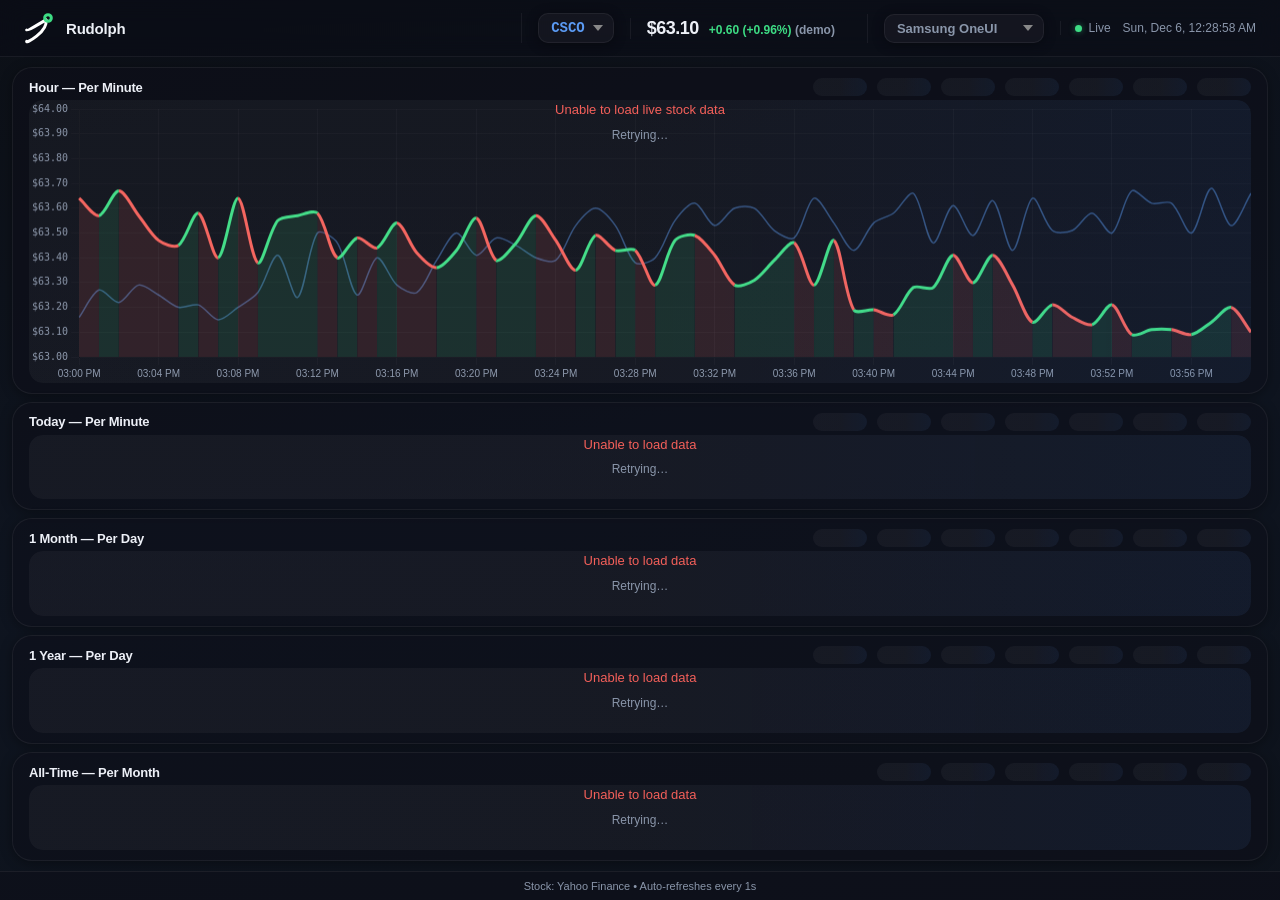
==== index.html @ 092a0cad "feat: background wallpapers" ====
<!DOCTYPE html>
<html lang="en">
<head>
  <meta charset="UTF-8" />
  <meta name="viewport" content="width=device-width, initial-scale=1.0" />
  <title>Rudolph Dashboard</title>
  <link rel="stylesheet" href="css/styles.css" />
</head>
<body>
<script>
(function(){var t=localStorage.getItem('rudolph-theme')||'oneui';if(t!=='oneui')document.body.className='theme-'+t;if({oneui:1,glass:1,webex:1,fluent:1}[t])document.body.classList.add('has-wallpaper');})();
</script>

<!-- ── Header with inline KPIs ────────────────────── -->
<header>
  <div class="brand">
    <svg class="brand-icon" viewBox="0 0 48 48" fill="none">
      <path d="M4 44 C2 48 36 30 33 12" stroke="white" stroke-width="4.5" fill="none" stroke-linecap="round"/>
      <path d="M4 27 C6 29 28 14 33 12" stroke="white" stroke-width="4.5" fill="none" stroke-linecap="round"/>
      <circle class="nose-ring" cx="36" cy="9" r="5" stroke="#e74c3c" stroke-width="4.5" fill="none"/>
    </svg>
    <h1>Rudolph</h1>
  </div>

  <div class="hdr-ticker">
    <div class="ticker-combo" id="ticker-combo">
      <button class="ticker-btn" id="ticker-btn" type="button">CSCO</button>
      <div class="ticker-panel" id="ticker-panel">
        <input type="text" class="ticker-search" id="ticker-search" placeholder="Search stocks&hellip;" autocomplete="off">
        <div class="ticker-list" id="ticker-list"></div>
      </div>
    </div>
  </div>

  <div class="hdr-price">
    <span class="stock-price" id="stock-price"><span class="skel skel-price"></span></span>
    <span class="stock-change" id="stock-change"><span class="skel skel-change"></span></span>
  </div>

  <div class="hdr-theme">
    <select id="theme-select" class="theme-dropdown">
      <option value="oneui">Samsung OneUI</option>
      <option value="glass">Apple Liquid Glass</option>
      <option value="webex">Cisco Webex</option>
      <option value="fluent">Windows Fluent</option>
      <option value="material">Google Material</option>
      <option value="carbon">IBM Carbon</option>
    </select>
  </div>
  <div class="hdr-meta">
    <span><span class="live-dot"></span>&nbsp; Live</span>
    <span id="clock"></span>
  </div>
</header>

<!-- ── Dashboard: 3 columns, viewport-locked ──────── -->
<main>

  <!-- Hourly (1-minute intraday) -->
  <div class="card" id="hourly-card">
    <div class="card-header">
      <h2>Hour &mdash; Per Minute</h2>
      <div class="card-stats" id="hourly-stats"><span class="skel skel-pill"></span><span class="skel skel-pill"></span><span class="skel skel-pill"></span><span class="skel skel-pill"></span><span class="skel skel-pill"></span><span class="skel skel-pill"></span><span class="skel skel-pill"></span></div>
    </div>
    <div class="chart-wrap">
      <div class="skel skel-chart" id="hourly-loader"></div>
      <canvas id="hourlyChart"></canvas>
    </div>
  </div>

  <!-- Daily (hourly intervals) -->
  <div class="card" id="stock-card">
    <div class="card-header">
      <h2>Today &mdash; Per Minute</h2>
      <div class="card-stats" id="today-stats"><span class="skel skel-pill"></span><span class="skel skel-pill"></span><span class="skel skel-pill"></span><span class="skel skel-pill"></span><span class="skel skel-pill"></span><span class="skel skel-pill"></span><span class="skel skel-pill"></span></div>
    </div>
    <div class="chart-wrap">
      <div class="skel skel-chart" id="stock-loader"></div>
      <canvas id="stockChart"></canvas>
    </div>
  </div>

  <!-- COL 2: CSCO 1 Month -->
  <div class="card">
    <div class="card-header">
      <h2>1 Month &mdash; Per Day</h2>
      <div class="card-stats" id="month-stats"><span class="skel skel-pill"></span><span class="skel skel-pill"></span><span class="skel skel-pill"></span><span class="skel skel-pill"></span><span class="skel skel-pill"></span><span class="skel skel-pill"></span><span class="skel skel-pill"></span></div>
    </div>
    <div class="chart-wrap">
      <div class="skel skel-chart" id="month-loader"></div>
      <canvas id="monthChart"></canvas>
    </div>
  </div>

  <!-- COL 3: CSCO 1 Year -->
  <div class="card">
    <div class="card-header">
      <h2>1 Year &mdash; Per Day</h2>
      <div class="card-stats" id="year-stats"><span class="skel skel-pill"></span><span class="skel skel-pill"></span><span class="skel skel-pill"></span><span class="skel skel-pill"></span><span class="skel skel-pill"></span><span class="skel skel-pill"></span><span class="skel skel-pill"></span></div>
    </div>
    <div class="chart-wrap">
      <div class="skel skel-chart" id="year-loader"></div>
      <canvas id="yearChart"></canvas>
    </div>
  </div>

  <!-- COL 4: CSCO All-Time -->
  <div class="card">
    <div class="card-header">
      <h2>All-Time &mdash; Per Month</h2>
      <div class="card-stats" id="alltime-stats"><span class="skel skel-pill"></span><span class="skel skel-pill"></span><span class="skel skel-pill"></span><span class="skel skel-pill"></span><span class="skel skel-pill"></span><span class="skel skel-pill"></span></div>
    </div>
    <div class="chart-wrap">
      <div class="skel skel-chart" id="alltime-loader"></div>
      <canvas id="alltimeChart"></canvas>
    </div>
  </div>

</main>

<footer>
  Stock: Yahoo Finance &bull; Auto-refreshes every 1s
</footer>

<script src="js/chart.umd.min.js"></script>
<script src="js/app.js"></script>

</body>
</html>
---- css/styles.css ----
/* ══════════════════════════════════════════════════
   Rudolph — Multi-theme dashboard
   Samsung OneUI · Apple Liquid Glass · Cisco Webex
   Windows Fluent · Google Material · IBM Carbon
   ══════════════════════════════════════════════════ */

/* ── Reset ────────────────────────────────────── */
*, *::before, *::after { box-sizing: border-box; margin: 0; padding: 0; }

/* ═══════════════════════════════════════════════
   DESIGN TOKEN REFERENCE
   ─────────────────────────────────────────────
   Palette        --bg  --bg-grad  --surface  --surface-hi  --border
                  --text  --muted  --accent  --accent-glow
                  --green  --green-glow  --red
   Corners        --radius-xs  --radius-sm  --radius-md  --radius-lg
                  --radius-pill  --radius-btn
   Depth          --shadow  --card-blur  --hdr-blur  --pill-blur
   Surfaces       --card-bg  --card-border  --hdr-bg  --ftr-bg
                  --pill-bg  --skel-mid  --grid-line
   Spacing        --pad-card  --pad-hdr  --gap-grid  --gap-hdr
   Typography     --font  --font-mono  --title-weight  --title-tracking
   Components     --btn-active-text  --btn-active-shadow
   ═══════════════════════════════════════════════ */

/* ── Samsung OneUI (default) ─────────────────── */
body, body.theme-oneui {
  --bg:            #0d1017;
  --bg-grad:       linear-gradient(168deg, #0d1017 0%, #111827 50%, #0f1520 100%);
  --surface:       #171c28;
  --surface-hi:    #1e2538;
  --border:        rgba(255,255,255,.06);
  --text:          #edf0f7;
  --muted:         #8a96aa;
  --accent:        #5b9bf4;
  --accent-glow:   rgba(91,155,244,.35);
  --green:         #3ddc84;
  --green-glow:    rgba(61,220,132,.5);
  --red:           #f4605a;
  --radius-xs:     10px;
  --radius-sm:     14px;
  --radius-md:     20px;
  --radius-lg:     26px;
  --radius-pill:   100px;
  --radius-btn:    8px;
  --shadow:        0 2px 12px rgba(0,0,0,.35);
  --card-bg:       linear-gradient(175deg, var(--surface) 0%, var(--surface-hi) 100%);
  --card-border:   1px solid var(--border);
  --card-blur:     0;
  --hdr-bg:        linear-gradient(180deg, rgba(91,155,244,.06) 0%, transparent 100%);
  --hdr-blur:      blur(12px);
  --ftr-bg:        linear-gradient(0deg, rgba(91,155,244,.03) 0%, transparent 100%);
  --pill-bg:       rgba(255,255,255,.05);
  --pill-blur:     blur(4px);
  --skel-mid:      rgba(91,155,244,.08);
  --grid-line:     rgba(255,255,255,.03);
  --pad-card:      10px 16px;
  --pad-hdr:       12px 24px;
  --gap-grid:      8px;
  --gap-hdr:       16px;
  --font:          'One UI Sans', -apple-system, BlinkMacSystemFont, 'Segoe UI', Roboto, 'Helvetica Neue', Arial, sans-serif;
  --font-mono:     'Roboto Mono', 'SF Mono', monospace;
  --title-weight:  700;
  --title-tracking:-0.2px;
  --btn-active-text:   #0d1017;
  --btn-active-shadow: 0 1px 6px var(--accent-glow);
}

/* ── Apple Liquid Glass ──────────────────────── */
/* Ref: Apple HIG Liquid Glass (WWDC25). Content-first translucent material
   with refraction, specular highlights, concentric hardware-informed rounding.
   System colors: systemBlue #0a84ff, systemGreen #30d158, systemRed #ff453a.
   Fonts: SF Pro (via -apple-system). Min text 11pt. Touch target 44×44pt. */
body.theme-glass {
  --bg:            #000000;
  --bg-grad:       linear-gradient(145deg, #050510 0%, #0a0a1a 40%, #08081a 100%);
  --surface:       rgba(255,255,255,.04);
  --surface-hi:    rgba(255,255,255,.07);
  --border:        rgba(255,255,255,.10);
  --text:          #f5f5f7;
  --muted:         #98989d;
  --accent:        #0a84ff;
  --accent-glow:   rgba(10,132,255,.4);
  --green:         #30d158;
  --green-glow:    rgba(48,209,88,.5);
  --red:           #ff453a;
  --radius-xs:     14px;
  --radius-sm:     18px;
  --radius-md:     22px;
  --radius-lg:     28px;
  --radius-pill:   100px;
  --radius-btn:    10px;
  --shadow:        0 4px 24px rgba(0,0,0,.5), 0 1px 0 rgba(255,255,255,.05) inset;
  --card-bg:       linear-gradient(175deg, rgba(255,255,255,.04) 0%, rgba(255,255,255,.018) 100%);
  --card-border:   1px solid rgba(255,255,255,.12);
  --card-blur:     blur(48px) saturate(1.7);
  --hdr-bg:        linear-gradient(180deg, rgba(255,255,255,.05) 0%, rgba(255,255,255,.01) 100%);
  --hdr-blur:      blur(48px) saturate(1.5);
  --ftr-bg:        linear-gradient(0deg, rgba(255,255,255,.02) 0%, transparent 100%);
  --pill-bg:       rgba(255,255,255,.06);
  --pill-blur:     blur(16px);
  --skel-mid:      rgba(255,255,255,.07);
  --grid-line:     rgba(255,255,255,.04);
  --pad-card:      12px 18px;
  --pad-hdr:       12px 24px;
  --gap-grid:      10px;
  --gap-hdr:       16px;
  --font:          -apple-system, BlinkMacSystemFont, 'SF Pro Display', 'SF Pro Text', 'Helvetica Neue', Arial, sans-serif;
  --font-mono:     'SF Mono', 'Menlo', monospace;
  --title-weight:  600;
  --title-tracking:-0.3px;
  --btn-active-text:   #ffffff;
  --btn-active-shadow: 0 1px 8px var(--accent-glow);
}

/* ── Cisco Webex ─────────────────────────────── */
body.theme-webex {
  --bg:            #121212;
  --bg-grad:       linear-gradient(180deg, #121212 0%, #171717 50%, #141414 100%);
  --surface:       #1c1c1c;
  --surface-hi:    #222222;
  --border:        rgba(255,255,255,.08);
  --text:          #f0f0f0;
  --muted:         #949494;
  --accent:        #07c1e4;
  --accent-glow:   rgba(7,193,228,.35);
  --green:         #1db954;
  --green-glow:    rgba(29,185,84,.5);
  --red:           #fc5c65;
  --radius-xs:     8px;
  --radius-sm:     10px;
  --radius-md:     12px;
  --radius-lg:     16px;
  --radius-pill:   100px;
  --radius-btn:    6px;
  --shadow:        0 1px 4px rgba(0,0,0,.4);
  --card-bg:       var(--surface);
  --card-border:   1px solid rgba(255,255,255,.06);
  --card-blur:     0;
  --hdr-bg:        rgba(7,193,228,.04);
  --hdr-blur:      blur(8px);
  --ftr-bg:        rgba(7,193,228,.02);
  --pill-bg:       rgba(255,255,255,.06);
  --pill-blur:     none;
  --skel-mid:      rgba(7,193,228,.08);
  --grid-line:     rgba(255,255,255,.04);
  --pad-card:      10px 16px;
  --pad-hdr:       12px 20px;
  --gap-grid:      6px;
  --gap-hdr:       14px;
  --font:          'CiscoSans', -apple-system, BlinkMacSystemFont, 'Segoe UI', Roboto, 'Helvetica Neue', Arial, sans-serif;
  --font-mono:     'CiscoSans', monospace;
  --title-weight:  700;
  --title-tracking: 0px;
  --btn-active-text:   #121212;
  --btn-active-shadow: 0 1px 6px var(--accent-glow);
}

/* ── Windows Fluent 2 Design ─────────────────── */
/* Ref: fluent2.microsoft.design. 4px base spacing grid.
   Radii: Small 2, Medium 4, Large 8, XLarge 12, Circular 10000.
   Shadow ramp: 2/4/8/16/28/64 — dark mode uses 2× opacity (28% key, 24% ambient).
   Neutral palette: Bg2 #1F1F1F, Bg1 #292929, Bg6 #333333.
   Stroke1: rgba(255,255,255,.0837). Foreground1: #FFF, Fg3: #ADADAD.
   Acrylic material: translucent blur + subtle noise. */
body.theme-fluent {
  --bg:            #1f1f1f;
  --bg-grad:       #1f1f1f;
  --surface:       #292929;
  --surface-hi:    #333333;
  --border:        rgba(255,255,255,.0837);
  --text:          #ffffff;
  --muted:         #adadad;
  --accent:        #60cdff;
  --accent-glow:   rgba(96,205,255,.35);
  --green:         #6ccb5f;
  --green-glow:    rgba(108,203,95,.5);
  --red:           #ff99a4;
  --radius-xs:     2px;
  --radius-sm:     4px;
  --radius-md:     8px;
  --radius-lg:     12px;
  --radius-pill:   10000px;
  --radius-btn:    4px;
  --shadow:        0 2px 4px rgba(0,0,0,.28), 0 0 2px rgba(0,0,0,.24);
  --card-bg:       rgba(41,41,41,.7);
  --card-border:   1px solid rgba(255,255,255,.0837);
  --card-blur:     blur(20px) saturate(1.25);
  --hdr-bg:        rgba(31,31,31,.85);
  --hdr-blur:      blur(20px);
  --ftr-bg:        rgba(31,31,31,.6);
  --pill-bg:       rgba(255,255,255,.0605);
  --pill-blur:     none;
  --skel-mid:      rgba(96,205,255,.07);
  --grid-line:     rgba(255,255,255,.04);
  --pad-card:      12px 16px;
  --pad-hdr:       10px 16px;
  --gap-grid:      4px;
  --gap-hdr:       12px;
  --font:          'Segoe UI Variable', 'Segoe UI', system-ui, sans-serif;
  --font-mono:     'Cascadia Code', 'Consolas', monospace;
  --title-weight:  600;
  --title-tracking: 0px;
  --btn-active-text:   #000000;
  --btn-active-shadow: 0 0 0 1px rgba(96,205,255,.5);
}

/* ── Google Material Design 3 ────────────────── */
/* Ref: m3.material.io (M3 + Expressive 2025). Dark scheme tonal palette.
   Shape scale: None 0, XS 4, S 8, M 12, L 16, XL 28, Full 50%.
   Tonal elevation: surface #141218, surfContainerLow #1D1B20,
   surfContainer #211F26, surfContainerHigh #2B2930, surfContainerHighest #36343B.
   Roles: onSurface #E6E0E9, onSurfaceVariant #CAC4D0, primary #D0BCFF,
   onPrimary #381E72, error #F2B8B5, outlineVariant #49454F.
   Font: Roboto. Body Medium 14/20 Regular. Title Medium 16/24 w500 ls0.15.
   Min text 12sp. Touch target 48×48dp. */
body.theme-material {
  --bg:            #141218;
  --bg-grad:       #141218;
  --surface:       #211f26;
  --surface-hi:    #2b2930;
  --border:        #49454f;
  --text:          #e6e0e9;
  --muted:         #cac4d0;
  --accent:        #d0bcff;
  --accent-glow:   rgba(208,188,255,.3);
  --green:         #7dd077;
  --green-glow:    rgba(125,208,119,.45);
  --red:           #f2b8b5;
  --radius-xs:     4px;
  --radius-sm:     8px;
  --radius-md:     12px;
  --radius-lg:     16px;
  --radius-pill:   8px;
  --radius-btn:    20px;
  --shadow:        0 1px 2px rgba(0,0,0,.3), 0 1px 3px 1px rgba(0,0,0,.15);
  --card-bg:       #1d1b20;
  --card-border:   none;
  --card-blur:     0;
  --hdr-bg:        #211f26;
  --hdr-blur:      none;
  --ftr-bg:        #1d1b20;
  --pill-bg:       rgba(208,188,255,.08);
  --pill-blur:     none;
  --skel-mid:      rgba(208,188,255,.06);
  --grid-line:     rgba(202,196,208,.06);
  --pad-card:      12px 16px;
  --pad-hdr:       14px 24px;
  --gap-grid:      8px;
  --gap-hdr:       16px;
  --font:          Roboto, 'Google Sans', system-ui, sans-serif;
  --font-mono:     'Roboto Mono', monospace;
  --title-weight:  500;
  --title-tracking: 0.15px;
  --btn-active-text:   #381e72;
  --btn-active-shadow: 0 1px 2px rgba(0,0,0,.3), 0 1px 3px 1px rgba(0,0,0,.15);
}

/* ── IBM Carbon ──────────────────────────────── */
/* Ref: carbondesignsystem.com. Gray 100 (g100) theme — darkest.
   Background #161616, Layer-01 #262626 (Gray 90), Layer-02 #393939 (Gray 80).
   $text-primary #f4f4f4, $text-secondary #c6c6c6, $text-helper #8d8d8d.
   $interactive (Blue 60) #0f62fe. $support-success #42be65, $support-error #fa4d56.
   All corner radii 0 (rectangular). No shadows — layering model only.
   8px mini unit. Condensed gutter 1px. Productive type: 14px base.
   Font: IBM Plex Sans/Mono with exact fallback stacks.
   $heading-compact-01: 14px SemiBold 18px/0.16px. Focus: 2px Blue 60 border. */
body.theme-carbon {
  --bg:            #161616;
  --bg-grad:       #161616;
  --surface:       #262626;
  --surface-hi:    #393939;
  --border:        #393939;
  --text:          #f4f4f4;
  --muted:         #c6c6c6;
  --accent:        #0f62fe;
  --accent-glow:   rgba(15,98,254,.35);
  --green:         #42be65;
  --green-glow:    rgba(66,190,101,.45);
  --red:           #fa4d56;
  --radius-xs:     0px;
  --radius-sm:     0px;
  --radius-md:     0px;
  --radius-lg:     0px;
  --radius-pill:   100px;
  --radius-btn:    0px;
  --shadow:        none;
  --card-bg:       #262626;
  --card-border:   1px solid #393939;
  --card-blur:     0;
  --hdr-bg:        #161616;
  --hdr-blur:      none;
  --ftr-bg:        #161616;
  --pill-bg:       #393939;
  --pill-blur:     none;
  --skel-mid:      #353535;
  --grid-line:     #393939;
  --pad-card:      16px;
  --pad-hdr:       0 16px;
  --gap-grid:      1px;
  --gap-hdr:       0px;
  --font:          'IBM Plex Sans', 'Helvetica Neue', Arial, sans-serif;
  --font-mono:     'IBM Plex Mono', 'Menlo', 'DejaVu Sans Mono', 'Bitstream Vera Sans Mono', Courier, monospace;
  --title-weight:  600;
  --title-tracking: 0.16px;
  --btn-active-text:   #ffffff;
  --btn-active-shadow: none;
}

/* ═══════════════════════════════════════════════
   STRUCTURAL STYLES (driven by tokens)
   ═══════════════════════════════════════════════ */

html, body {
  height: 100%;
  overflow: hidden;
}

body {
  font-family: var(--font);
  background: var(--bg-grad);
  color: var(--text);
  display: flex;
  flex-direction: column;
  height: 100vh;
  font-size: 13px;
  -webkit-font-smoothing: antialiased;
}

/* ── Header ───────────────────────────────────── */
header {
  position: relative;
  z-index: 300;
  display: flex;
  align-items: center;
  gap: var(--gap-hdr);
  padding: var(--pad-hdr);
  background: var(--hdr-bg);
  border-bottom: 1px solid var(--border);
  flex-shrink: 0;
  backdrop-filter: var(--hdr-blur);
  min-height: 48px;
}

.brand {
  display: flex;
  align-items: center;
  gap: 10px;
  margin-right: auto;
}

.brand svg { width: 32px; height: 32px; }

.brand-icon .nose-ring {
  animation: nose-pulse 4s ease-in-out infinite;
  stroke: var(--red);
}

.brand-icon .nose-ring.nose-up {
  stroke: var(--green);
}

@keyframes nose-pulse {
  0%, 100% { stroke-opacity: 1; }
  50%      { stroke-opacity: 0.3; stroke-width: 6; }
}

.brand h1 {
  font-size: 15px;
  font-weight: var(--title-weight);
  letter-spacing: var(--title-tracking);
}

/* ── Dropdowns (ticker + theme) ──────────────── */
.hdr-ticker, .hdr-theme {
  display: flex;
  align-items: center;
  padding-left: 16px;
  border-left: 1px solid var(--border);
}

.theme-dropdown {
  appearance: none;
  background-color: var(--surface);
  color: var(--muted);
  border: 1px solid var(--border);
  border-radius: var(--radius-xs);
  padding: 6px 28px 6px 12px;
  font-size: 13px;
  font-weight: 600;
  font-family: inherit;
  cursor: pointer;
  box-shadow: var(--shadow);
  background-image: url("data:image/svg+xml,%3Csvg xmlns='http://www.w3.org/2000/svg' width='10' height='6'%3E%3Cpath d='M0 0l5 6 5-6z' fill='%23888'/%3E%3C/svg%3E");
  background-repeat: no-repeat;
  background-position: right 10px center;
  transition: border-color .2s;
}

.theme-dropdown:focus {
  outline: none;
  border-color: var(--accent);
}

/* ── Ticker combo (searchable) ───────────────── */
.ticker-combo { position: relative; }

.ticker-btn {
  background-color: var(--surface);
  color: var(--accent);
  border: 1px solid var(--border);
  border-radius: var(--radius-xs);
  padding: 6px 28px 6px 12px;
  font-size: 14px;
  font-weight: 700;
  font-family: var(--font-mono);
  cursor: pointer;
  box-shadow: var(--shadow);
  background-image: url("data:image/svg+xml,%3Csvg xmlns='http://www.w3.org/2000/svg' width='10' height='6'%3E%3Cpath d='M0 0l5 6 5-6z' fill='%23888'/%3E%3C/svg%3E");
  background-repeat: no-repeat;
  background-position: right 10px center;
  transition: border-color .2s;
}

.ticker-btn:focus {
  outline: none;
  border-color: var(--accent);
}

.ticker-panel {
  display: none;
  position: absolute;
  top: calc(100% + 6px);
  left: 0;
  width: 300px;
  background: var(--surface-hi);
  border: 1px solid var(--border);
  border-radius: var(--radius-sm);
  box-shadow: 0 8px 32px rgba(0,0,0,.5);
  z-index: 200;
  overflow: hidden;
}

.ticker-panel.open { display: block; }

.ticker-search {
  width: 100%;
  padding: 10px 12px;
  background: transparent;
  border: none;
  border-bottom: 1px solid var(--border);
  color: var(--text);
  font-size: 13px;
  font-family: inherit;
  outline: none;
}

.ticker-search::placeholder { color: var(--muted); }

.ticker-list {
  max-height: 260px;
  overflow-y: auto;
}

.ticker-divider {
  height: 1px;
  background: var(--border);
  margin: 2px 0;
}

.ticker-section-label {
  font-size: 10px;
  font-weight: 600;
  text-transform: uppercase;
  letter-spacing: 0.5px;
  color: var(--muted);
  padding: 8px 12px 4px;
}

.ticker-item {
  display: flex;
  align-items: center;
  gap: 8px;
  padding: 7px 12px;
  cursor: pointer;
  transition: background .12s;
}

.ticker-item:hover { background: rgba(255,255,255,.04); }

.ticker-item.active {
  background: color-mix(in srgb, var(--accent) 10%, transparent);
}

.ticker-item-sym {
  font-weight: 700;
  font-size: 13px;
  font-family: var(--font-mono);
  color: var(--accent);
  min-width: 52px;
}

.ticker-item-name {
  flex: 1;
  font-size: 11px;
  color: var(--muted);
  overflow: hidden;
  text-overflow: ellipsis;
  white-space: nowrap;
}

.ticker-item-exch {
  font-size: 10px;
  color: var(--muted);
  opacity: .6;
}

.ticker-item-action {
  appearance: none;
  background: none;
  border: none;
  color: var(--muted);
  font-size: 16px;
  cursor: pointer;
  padding: 0 2px;
  border-radius: 4px;
  line-height: 1;
  flex-shrink: 0;
}

.ticker-item-action:hover {
  color: var(--text);
  background: rgba(255,255,255,.06);
}

.ticker-item-action.remove:hover { color: var(--red); }

.ticker-item-check {
  color: var(--green);
  font-size: 12px;
  flex-shrink: 0;
}

.ticker-empty {
  padding: 16px 12px;
  text-align: center;
  color: var(--muted);
  font-size: 12px;
}

/* ── Price in header ─────────────────────────── */
.hdr-price {
  display: flex;
  align-items: baseline;
  gap: 10px;
  padding: 0 16px;
  border-left: 1px solid var(--border);
}

.hdr-price .stock-price {
  font-size: 18px;
  font-weight: 800;
  letter-spacing: -0.5px;
}

.hdr-price .stock-change {
  font-size: 12px;
  font-weight: 600;
}

/* ── Meta / clock ─────────────────────────────── */
.hdr-meta {
  display: flex;
  align-items: center;
  gap: 12px;
  font-size: 12px;
  color: var(--muted);
  border-left: 1px solid var(--border);
  padding-left: 14px;
}

.live-dot {
  width: 7px; height: 7px;
  background: var(--green);
  border-radius: 50%;
  display: inline-block;
  animation: pulse 1.6s ease-in-out infinite;
  box-shadow: 0 0 6px var(--green-glow);
}

@keyframes pulse {
  0%, 100% { opacity: 1; transform: scale(1); }
  50%      { opacity: .35; transform: scale(.75); }
}

/* ── Dashboard Grid ──────────────────────────── */
main {
  flex: 1;
  display: grid;
  grid-template-columns: 1fr;
  grid-template-rows: 3fr 1fr 1fr 1fr 1fr;
  gap: var(--gap-grid);
  padding: 10px 12px;
  min-height: 0;
}

/* ── Cards ────────────────────────────────────── */
.card {
  position: relative;
  background: var(--card-bg);
  border: var(--card-border);
  border-radius: var(--radius-md);
  padding: var(--pad-card);
  display: flex;
  flex-direction: column;
  min-height: 0;
  overflow: hidden;
  box-shadow: var(--shadow);
  backdrop-filter: var(--card-blur);
  transition: box-shadow .25s ease;
}

.card-header {
  display: flex;
  align-items: center;
  gap: 10px;
  margin-bottom: 4px;
  flex-shrink: 0;
}

.card-header h2 {
  font-size: 13px;
  font-weight: var(--title-weight);
  letter-spacing: var(--title-tracking);
  flex-shrink: 0;
  color: var(--text);
}

.badge {
  font-size: 11px;
  padding: 3px 10px;
  border-radius: var(--radius-pill);
  font-weight: 700;
  flex-shrink: 0;
}

.badge-up   { background: color-mix(in srgb, var(--green) 12%, transparent); color: var(--green); }
.badge-down { background: color-mix(in srgb, var(--red) 12%, transparent);   color: var(--red); }

.card-subtitle {
  font-size: 12px;
  color: var(--muted);
  margin-bottom: 8px;
  line-height: 1.4;
  flex-shrink: 0;
}

/* ── Card stats (pills row) ──────────────────── */
.card-stats {
  display: flex;
  gap: 5px;
  flex-wrap: nowrap;
  margin-left: auto;
  flex-shrink: 0;
}

.stat-pill {
  display: inline-flex;
  align-items: center;
  gap: 4px;
  font-size: 11px;
  font-weight: 600;
  padding: 3px 9px;
  border-radius: var(--radius-pill);
  background: var(--pill-bg);
  color: var(--muted);
  white-space: nowrap;
  backdrop-filter: var(--pill-blur);
}

.stat-pill .stat-label {
  font-weight: 500;
  opacity: .75;
}

.stat-pill.stat-up {
  background: color-mix(in srgb, var(--green) 12%, transparent);
  color: var(--green);
}

.stat-pill.stat-down {
  background: color-mix(in srgb, var(--red) 12%, transparent);
  color: var(--red);
}

.stat-pill.stat-prior {
  background: color-mix(in srgb, var(--accent) 12%, transparent);
  color: var(--accent);
}

/* ── Chart containers ────────────────────────── */
.chart-wrap {
  flex: 1;
  position: relative;
  min-height: 0;
  border-radius: var(--radius-sm);
  overflow: hidden;
}

.chart-wrap canvas {
  width: 100% !important;
  height: 100% !important;
}

/* ── Skeleton / Loading ──────────────────────── */
@keyframes shimmer {
  0%   { background-position: -200% 0; }
  100% { background-position: 200% 0; }
}

.skel {
  background: linear-gradient(90deg,
    rgba(255,255,255,.04) 25%,
    var(--skel-mid) 50%,
    rgba(255,255,255,.04) 75%);
  background-size: 200% 100%;
  animation: shimmer 1.8s ease-in-out infinite;
  border-radius: var(--radius-xs);
  color: transparent !important;
  pointer-events: none;
  user-select: none;
}

.skel-pill {
  display: inline-block;
  width: 54px;
  height: 18px;
  border-radius: var(--radius-pill);
  margin-left: 5px;
}

.skel-price {
  display: inline-block;
  width: 76px;
  height: 20px;
}

.skel-change {
  display: inline-block;
  width: 100px;
  height: 14px;
}

.skel-chart {
  position: absolute;
  inset: 0;
  border-radius: var(--radius-sm);
  z-index: 2;
}

/* ── Footer ──────────────────────────────────── */
footer {
  flex-shrink: 0;
  text-align: center;
  font-size: 11px;
  color: var(--muted);
  padding: 8px 24px;
  border-top: 1px solid var(--border);
  background: var(--ftr-bg);
}

/* ═══════════════════════════════════════════════
   THEME-SPECIFIC OVERRIDES
   (for effects that can't be expressed as tokens)
   ═══════════════════════════════════════════════ */

/* ── Apple Liquid Glass ────────────────────────── */
/* Iridescent pseudo-border simulates glass edge refraction.
   Cards get specular highlight via inset shadow.
   Per HIG: concentric rounding, scroll edge legibility. */
body.theme-glass .card::before {
  content: '';
  position: absolute;
  inset: 0;
  border-radius: inherit;
  padding: 1px;
  background: linear-gradient(135deg,
    rgba(255,255,255,.14) 0%,
    rgba(140,140,255,.06) 25%,
    rgba(255,200,255,.06) 55%,
    rgba(255,255,255,.10) 100%);
  -webkit-mask: linear-gradient(#fff 0 0) content-box, linear-gradient(#fff 0 0);
  mask: linear-gradient(#fff 0 0) content-box, linear-gradient(#fff 0 0);
  -webkit-mask-composite: xor;
  mask-composite: exclude;
  pointer-events: none;
}

body.theme-glass .card:hover {
  box-shadow: 0 6px 28px rgba(0,0,0,.55), 0 1px 0 rgba(255,255,255,.06) inset;
}

body.theme-glass .stat-pill {
  backdrop-filter: blur(16px);
}

/* ── Windows Fluent 2 ──────────────────────────── */
/* Acrylic material on header — translucent blur.
   Fluent cards use Stroke1 border (colorNeutralStroke1) + Shadow4.
   Interaction states darken for web (lighter for Windows native).
   Focus uses thicker stroke, no color change. */
body.theme-fluent header {
  border-bottom: 1px solid rgba(255,255,255,.0837);
}

body.theme-fluent .card {
  border: 1px solid rgba(255,255,255,.0698);
  border-top: 1px solid rgba(255,255,255,.0837);
}

body.theme-fluent .card:hover {
  box-shadow: 0 4px 8px rgba(0,0,0,.28), 0 0 2px rgba(0,0,0,.24);
  border-color: rgba(255,255,255,.0837);
}

body.theme-fluent .stat-pill {
  border-radius: 10000px;
}

body.theme-fluent .ticker-btn,
body.theme-fluent .theme-dropdown {
  border-radius: 4px;
}

/* ── Google Material 3 ─────────────────────────── */
/* Tonal surface elevation: cards use surfaceContainerLow (#1D1B20)
   and gain color tint (not shadow) for elevation. No card borders for
   elevated variant. Header uses surfaceContainer (#211F26) with
   Level 1 shadow. Hover: Level 2 (3dp) shadow. State layer: 8% hover. */
body.theme-material .card {
  border: none;
  box-shadow: 0 1px 2px rgba(0,0,0,.3), 0 1px 3px 1px rgba(0,0,0,.15);
}

body.theme-material .card:hover {
  box-shadow: 0 1px 2px rgba(0,0,0,.3), 0 2px 6px 2px rgba(0,0,0,.15);
  background: #211f26;
}

body.theme-material header {
  border-bottom: none;
  box-shadow: 0 1px 2px rgba(0,0,0,.3);
}

body.theme-material .stat-pill {
  border-radius: 8px;
}

body.theme-material .ticker-btn,
body.theme-material .theme-dropdown {
  border-radius: 20px;
  border-color: var(--border);
}

body.theme-material .ticker-panel {
  border-radius: 12px;
}

body.theme-material footer {
  border-top: none;
}

/* ── IBM Carbon ────────────────────────────────── */
/* Structured grid: 2px header/footer borders, 1px card borders.
   UI Shell header: 48px fixed height, $background (#161616).
   Headings use $heading-compact-01: 14px→12px uppercase, SemiBold, 0.32px ls.
   Stat pills keep pill radius for tag-like appearance.
   No shadows anywhere — elevation via layering model only. */
body.theme-carbon header {
  border-bottom: 2px solid var(--border);
  min-height: 48px;
}

body.theme-carbon .hdr-ticker,
body.theme-carbon .hdr-theme,
body.theme-carbon .hdr-price,
body.theme-carbon .hdr-meta {
  padding-left: 16px;
  border-left: 1px solid var(--border);
}

body.theme-carbon .card {
  border: 1px solid var(--border);
  box-shadow: none;
}

body.theme-carbon .card:hover {
  box-shadow: none;
  background: #2a2a2a;
}

body.theme-carbon .stat-pill {
  border-radius: var(--radius-pill);
  background: #393939;
}

body.theme-carbon .stat-pill.stat-up {
  background: rgba(66,190,101,.16);
}

body.theme-carbon .stat-pill.stat-down {
  background: rgba(250,77,86,.16);
}

body.theme-carbon .stat-pill.stat-prior {
  background: rgba(15,98,254,.16);
}

body.theme-carbon .card-header h2 {
  text-transform: uppercase;
  font-size: 12px;
  letter-spacing: 0.32px;
}

body.theme-carbon .ticker-btn,
body.theme-carbon .theme-dropdown {
  border-radius: 0;
}

body.theme-carbon .ticker-panel {
  border-radius: 0;
}

body.theme-carbon footer {
  border-top: 2px solid var(--border);
}

/* ── Responsive ──────────────────────────────── */
@media (max-width: 860px) {
  header { flex-wrap: wrap; gap: 10px; padding: 10px 16px; }
  .hdr-ticker, .hdr-price, .hdr-theme { border-left: none; padding-left: 0; }
}

/* ═══════════════════════════════════════════════
   WALLPAPER + FROSTED GLASS
   Uses filter:blur on pseudo-elements with
   background-attachment:fixed — no backdrop-filter.
   ═══════════════════════════════════════════════ */
body.has-wallpaper {
  background: var(--bg);
}

body.has-wallpaper > .wallpaper-bg {
  position: fixed;
  inset: 0;
  z-index: -2;
  background-size: cover;
  background-position: center;
  background-repeat: no-repeat;
  filter: brightness(.35) saturate(1.2);
}

body.has-wallpaper > .wallpaper-tint {
  position: fixed;
  inset: 0;
  z-index: -1;
  background: var(--bg-grad);
  opacity: .55;
}

body.has-wallpaper .card,
body.has-wallpaper .ticker-panel {
  isolation: isolate;
  background: rgba(15,15,25,.45) !important;
}

body.has-wallpaper footer {
  position: relative;
  overflow: hidden;
  isolation: isolate;
  background: rgba(15,15,25,.45) !important;
}

body.has-wallpaper header {
  isolation: isolate;
  background: rgba(10,10,20,.35) !important;
}

body.has-wallpaper .card::after,
body.has-wallpaper footer::after,
body.has-wallpaper .ticker-panel::after {
  content: '';
  position: absolute;
  inset: -30px;
  z-index: -1;
  background-size: cover;
  background-position: center;
  background-attachment: fixed;
  filter: blur(16px) brightness(.45) saturate(1.2);
  pointer-events: none;
}

body.has-wallpaper header::after {
  content: '';
  position: absolute;
  inset: -30px;
  z-index: -1;
  background-size: cover;
  background-position: center;
  background-attachment: fixed;
  filter: blur(16px) brightness(.45) saturate(1.2);
  clip-path: inset(30px);
  pointer-events: none;
}

body.has-wallpaper .theme-dropdown,
body.has-wallpaper .ticker-btn {
  background-color: rgba(30,30,40,.5) !important;
}

body.has-wallpaper .stat-pill {
  background: rgba(20,20,30,.45) !important;
}

body.has-wallpaper .ticker-search {
  background: rgba(0,0,0,.25) !important;
}

body.has-wallpaper .ticker-list li:hover {
  background: rgba(255,255,255,.08) !important;
}
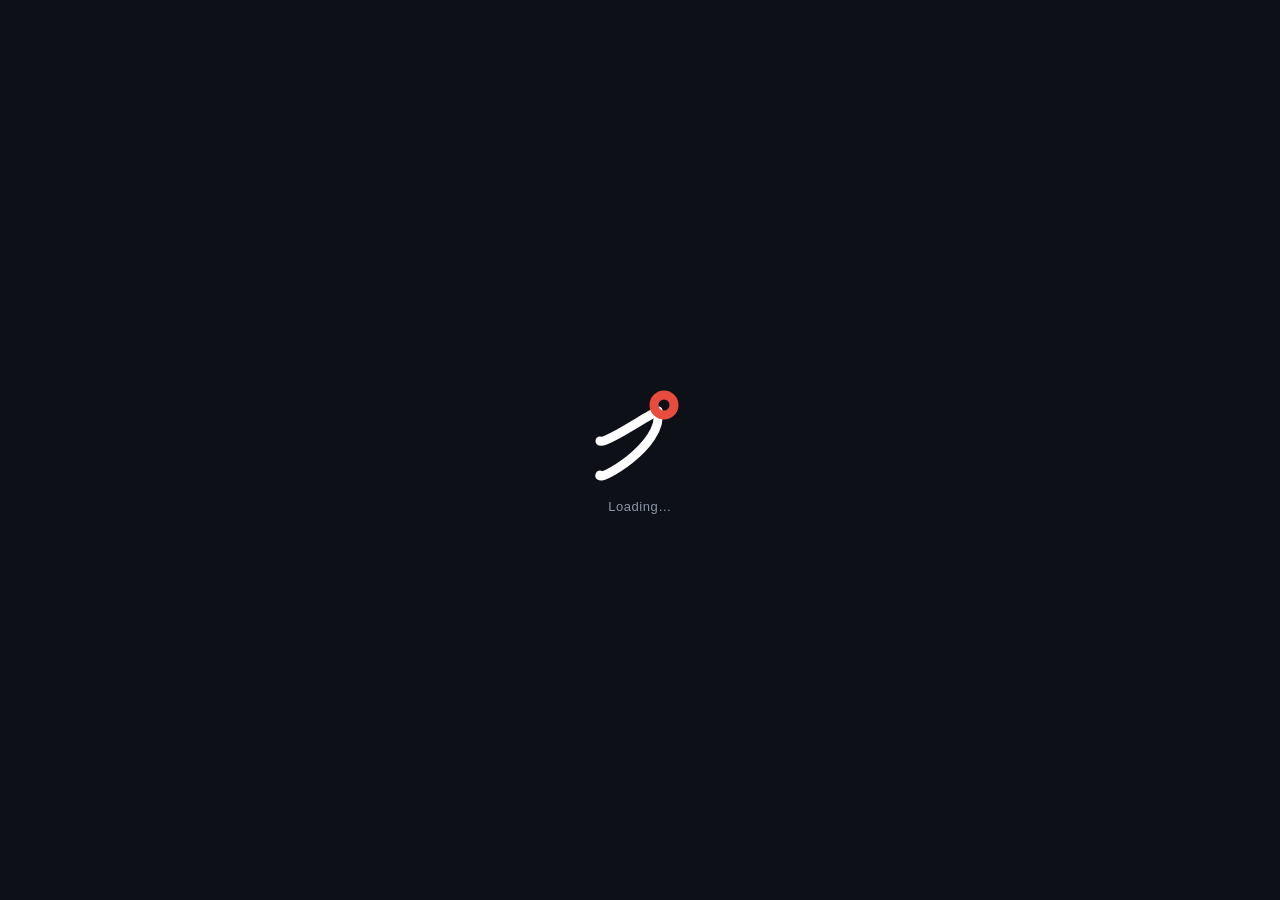
==== commit dbb66af6: "feat: loading view" ====
--- a/index.html
+++ b/index.html
@@ -8,8 +8,21 @@
 </head>
 <body>
 <script>
-(function(){var t=localStorage.getItem('rudolph-theme')||'oneui';if(t!=='oneui')document.body.className='theme-'+t;if({oneui:1,glass:1,webex:1,fluent:1}[t])document.body.classList.add('has-wallpaper');})();
+(function(){
+  var t=localStorage.getItem('rudolph-theme')||'oneui';
+  if(t!=='oneui')document.body.className='theme-'+t;
+  if({oneui:1,glass:1,webex:1,fluent:1}[t])document.body.classList.add('has-wallpaper');
+})();
 </script>
+
+<div id="loader">
+  <svg viewBox="0 0 48 48" fill="none">
+    <path d="M4 44 C2 48 36 30 33 12" stroke="white" stroke-width="4.5" fill="none" stroke-linecap="round"/>
+    <path d="M4 27 C6 29 28 14 33 12" stroke="white" stroke-width="4.5" fill="none" stroke-linecap="round"/>
+    <circle class="loader-nose" cx="36" cy="9" r="5" stroke="#e74c3c" stroke-width="4.5" fill="none"/>
+  </svg>
+  <div id="loader-text">Loading&hellip;</div>
+</div>
 
 <!-- ── Header with inline KPIs ────────────────────── -->
 <header>
--- a/css/styles.css
+++ b/css/styles.css
@@ -64,6 +64,9 @@
   --title-tracking:-0.2px;
   --btn-active-text:   #0d1017;
   --btn-active-shadow: 0 1px 6px var(--accent-glow);
+  --motion-dur:        300ms;
+  --motion-ease:       cubic-bezier(.22, .61, .36, 1);
+  --motion-stagger:    60ms;
 }
 
 /* ── Apple Liquid Glass ──────────────────────── */
@@ -111,6 +114,9 @@
   --title-tracking:-0.3px;
   --btn-active-text:   #ffffff;
   --btn-active-shadow: 0 1px 8px var(--accent-glow);
+  --motion-dur:        500ms;
+  --motion-ease:       cubic-bezier(.16, 1, .3, 1);
+  --motion-stagger:    80ms;
 }
 
 /* ── Cisco Webex ─────────────────────────────── */
@@ -154,6 +160,9 @@
   --title-tracking: 0px;
   --btn-active-text:   #121212;
   --btn-active-shadow: 0 1px 6px var(--accent-glow);
+  --motion-dur:        250ms;
+  --motion-ease:       cubic-bezier(.25, .1, .25, 1);
+  --motion-stagger:    50ms;
 }
 
 /* ── Windows Fluent 2 Design ─────────────────── */
@@ -203,6 +212,9 @@
   --title-tracking: 0px;
   --btn-active-text:   #000000;
   --btn-active-shadow: 0 0 0 1px rgba(96,205,255,.5);
+  --motion-dur:        300ms;
+  --motion-ease:       cubic-bezier(0, 0, 0, 1);
+  --motion-stagger:    55ms;
 }
 
 /* ── Google Material Design 3 ────────────────── */
@@ -254,6 +266,9 @@
   --title-tracking: 0.15px;
   --btn-active-text:   #381e72;
   --btn-active-shadow: 0 1px 2px rgba(0,0,0,.3), 0 1px 3px 1px rgba(0,0,0,.15);
+  --motion-dur:        400ms;
+  --motion-ease:       cubic-bezier(.2, 0, 0, 1);
+  --motion-stagger:    70ms;
 }
 
 /* ── IBM Carbon ──────────────────────────────── */
@@ -305,6 +320,9 @@
   --title-tracking: 0.16px;
   --btn-active-text:   #ffffff;
   --btn-active-shadow: none;
+  --motion-dur:        150ms;
+  --motion-ease:       cubic-bezier(.2, 0, .38, .9);
+  --motion-stagger:    40ms;
 }
 
 /* ═══════════════════════════════════════════════
@@ -429,15 +447,15 @@
 
 .ticker-panel {
   display: none;
-  position: absolute;
-  top: calc(100% + 6px);
-  left: 0;
+  position: fixed;
   width: 300px;
   background: var(--surface-hi);
   border: 1px solid var(--border);
   border-radius: var(--radius-sm);
   box-shadow: 0 8px 32px rgba(0,0,0,.5);
-  z-index: 200;
+  z-index: 9999;
+  backdrop-filter: blur(24px) saturate(1.3);
+  -webkit-backdrop-filter: blur(24px) saturate(1.3);
   overflow: hidden;
 }
 
@@ -935,6 +953,68 @@
   border-top: 2px solid var(--border);
 }
 
+/* ═══════════════════════════════════════════════
+   LOADING OVERLAY — Rudolph deer with sniffing nose
+   Covers the page until content is ready, then fades out.
+   ═══════════════════════════════════════════════ */
+
+#loader {
+  position: fixed;
+  inset: 0;
+  z-index: 99999;
+  display: flex;
+  flex-direction: column;
+  align-items: center;
+  justify-content: center;
+  background: var(--bg, #0d1017);
+  transition: opacity .4s ease;
+  will-change: opacity;
+  contain: strict;
+}
+
+#loader.fade-out {
+  opacity: 0;
+  pointer-events: none;
+}
+
+
+#loader svg {
+  width: 96px;
+  height: 96px;
+  will-change: transform;
+  contain: layout style;
+}
+
+@keyframes sniff {
+  0%, 100% { transform: translateY(0) rotate(0deg); }
+  25%      { transform: translateY(-6px) rotate(-4deg); }
+  50%      { transform: translateY(2px) rotate(2deg); }
+  75%      { transform: translateY(-4px) rotate(-2deg); }
+}
+
+@keyframes nose-throb {
+  0%, 100% { transform: scale(1);   opacity: .7; }
+  50%      { transform: scale(1.25); opacity: 1; }
+}
+
+#loader svg {
+  animation: sniff 1s ease-in-out infinite;
+}
+
+#loader .loader-nose {
+  transform-origin: 36px 9px;
+  will-change: transform, opacity;
+  animation: nose-throb .6s ease-in-out infinite;
+}
+
+#loader-text {
+  margin-top: 16px;
+  font-family: var(--font, -apple-system, BlinkMacSystemFont, sans-serif);
+  font-size: 13px;
+  color: var(--muted, #8a96aa);
+  letter-spacing: .5px;
+}
+
 /* ── Responsive ──────────────────────────────── */
 @media (max-width: 860px) {
   header { flex-wrap: wrap; gap: 10px; padding: 10px 16px; }
@@ -968,10 +1048,13 @@
   opacity: .55;
 }
 
-body.has-wallpaper .card,
-body.has-wallpaper .ticker-panel {
+body.has-wallpaper .card {
   isolation: isolate;
   background: rgba(15,15,25,.45) !important;
+}
+
+body.has-wallpaper .ticker-panel {
+  background: rgba(15,15,25,.55) !important;
 }
 
 body.has-wallpaper footer {
@@ -987,8 +1070,7 @@
 }
 
 body.has-wallpaper .card::after,
-body.has-wallpaper footer::after,
-body.has-wallpaper .ticker-panel::after {
+body.has-wallpaper footer::after {
   content: '';
   position: absolute;
   inset: -30px;
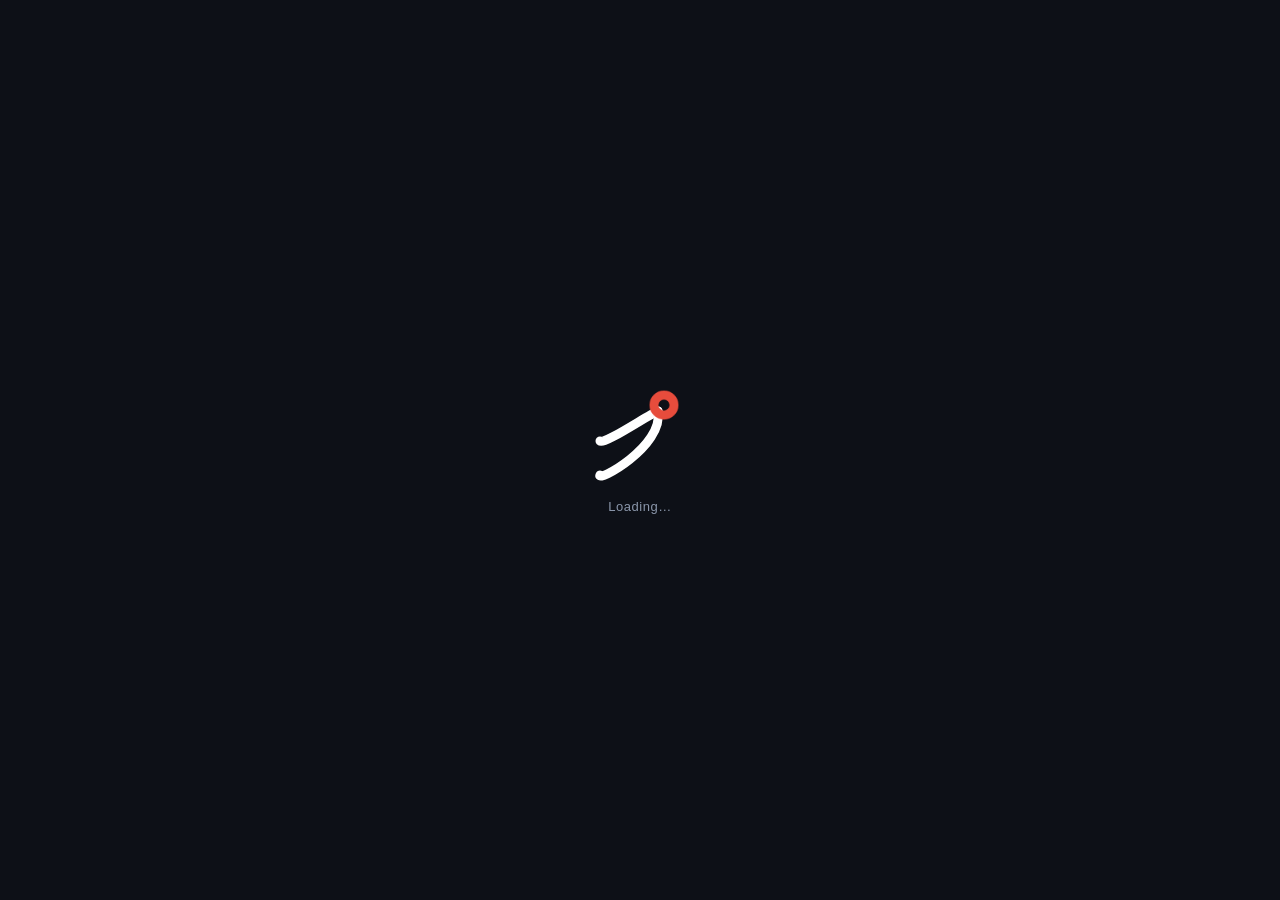
==== commit 28074975: "enhance: fix grid snap and borders" ====
--- a/index.html
+++ b/index.html
@@ -4,6 +4,7 @@
   <meta charset="UTF-8" />
   <meta name="viewport" content="width=device-width, initial-scale=1.0" />
   <title>Rudolph Dashboard</title>
+  <link rel="stylesheet" href="css/gridstack.min.css" />
   <link rel="stylesheet" href="css/styles.css" />
 </head>
 <body>
@@ -11,9 +12,9 @@
 (function(){
   var t=localStorage.getItem('rudolph-theme')||'oneui';
   if(t!=='oneui')document.body.className='theme-'+t;
-  if({oneui:1,glass:1,webex:1,fluent:1}[t])document.body.classList.add('has-wallpaper');
 })();
 </script>
+<div id="glow-bg" aria-hidden="true"><div class="blob blob-a"></div><div class="blob blob-b"></div><div class="blob blob-c"></div></div>
 
 <div id="loader">
   <svg viewBox="0 0 48 48" fill="none">
@@ -59,6 +60,7 @@
       <option value="material">Google Material</option>
       <option value="carbon">IBM Carbon</option>
     </select>
+    <button id="reset-layout-btn" class="reset-layout-btn" type="button" title="Reset grid layout">&#x21BB;</button>
   </div>
   <div class="hdr-meta">
     <span><span class="live-dot"></span>&nbsp; Live</span>
@@ -66,66 +68,56 @@
   </div>
 </header>
 
-<!-- ── Dashboard: 3 columns, viewport-locked ──────── -->
-<main>
+<!-- ── Dashboard: draggable/resizable Gridstack ────── -->
+<main class="grid-stack" id="dashboard-grid">
 
-  <!-- Hourly (1-minute intraday) -->
-  <div class="card" id="hourly-card">
-    <div class="card-header">
-      <h2>Hour &mdash; Per Minute</h2>
-      <div class="card-stats" id="hourly-stats"><span class="skel skel-pill"></span><span class="skel skel-pill"></span><span class="skel skel-pill"></span><span class="skel skel-pill"></span><span class="skel skel-pill"></span><span class="skel skel-pill"></span><span class="skel skel-pill"></span></div>
-    </div>
-    <div class="chart-wrap">
-      <div class="skel skel-chart" id="hourly-loader"></div>
-      <canvas id="hourlyChart"></canvas>
+  <div class="grid-stack-item" gs-id="hourly" gs-x="0" gs-y="0" gs-w="12" gs-h="3" gs-min-w="4" gs-min-h="2">
+    <div class="grid-stack-item-content card" id="hourly-card">
+      <div class="card-header">
+        <h2>Hour &mdash; Per Minute</h2>
+        <div class="card-stats" id="hourly-stats"><span class="skel skel-pill"></span><span class="skel skel-pill"></span><span class="skel skel-pill"></span><span class="skel skel-pill"></span><span class="skel skel-pill"></span><span class="skel skel-pill"></span><span class="skel skel-pill"></span></div>
+      </div>
+      <div class="chart-wrap"><div class="skel skel-chart" id="hourly-loader"></div><canvas id="hourlyChart"></canvas></div>
     </div>
   </div>
 
-  <!-- Daily (hourly intervals) -->
-  <div class="card" id="stock-card">
-    <div class="card-header">
-      <h2>Today &mdash; Per Minute</h2>
-      <div class="card-stats" id="today-stats"><span class="skel skel-pill"></span><span class="skel skel-pill"></span><span class="skel skel-pill"></span><span class="skel skel-pill"></span><span class="skel skel-pill"></span><span class="skel skel-pill"></span><span class="skel skel-pill"></span></div>
-    </div>
-    <div class="chart-wrap">
-      <div class="skel skel-chart" id="stock-loader"></div>
-      <canvas id="stockChart"></canvas>
+  <div class="grid-stack-item" gs-id="stock" gs-x="0" gs-y="3" gs-w="6" gs-h="3" gs-min-w="4" gs-min-h="2">
+    <div class="grid-stack-item-content card" id="stock-card">
+      <div class="card-header">
+        <h2>Today &mdash; Per Minute</h2>
+        <div class="card-stats" id="today-stats"><span class="skel skel-pill"></span><span class="skel skel-pill"></span><span class="skel skel-pill"></span><span class="skel skel-pill"></span><span class="skel skel-pill"></span><span class="skel skel-pill"></span><span class="skel skel-pill"></span></div>
+      </div>
+      <div class="chart-wrap"><div class="skel skel-chart" id="stock-loader"></div><canvas id="stockChart"></canvas></div>
     </div>
   </div>
 
-  <!-- COL 2: CSCO 1 Month -->
-  <div class="card">
-    <div class="card-header">
-      <h2>1 Month &mdash; Per Day</h2>
-      <div class="card-stats" id="month-stats"><span class="skel skel-pill"></span><span class="skel skel-pill"></span><span class="skel skel-pill"></span><span class="skel skel-pill"></span><span class="skel skel-pill"></span><span class="skel skel-pill"></span><span class="skel skel-pill"></span></div>
-    </div>
-    <div class="chart-wrap">
-      <div class="skel skel-chart" id="month-loader"></div>
-      <canvas id="monthChart"></canvas>
+  <div class="grid-stack-item" gs-id="month" gs-x="6" gs-y="3" gs-w="6" gs-h="3" gs-min-w="4" gs-min-h="2">
+    <div class="grid-stack-item-content card">
+      <div class="card-header">
+        <h2>1 Month &mdash; Per Day</h2>
+        <div class="card-stats" id="month-stats"><span class="skel skel-pill"></span><span class="skel skel-pill"></span><span class="skel skel-pill"></span><span class="skel skel-pill"></span><span class="skel skel-pill"></span><span class="skel skel-pill"></span><span class="skel skel-pill"></span></div>
+      </div>
+      <div class="chart-wrap"><div class="skel skel-chart" id="month-loader"></div><canvas id="monthChart"></canvas></div>
     </div>
   </div>
 
-  <!-- COL 3: CSCO 1 Year -->
-  <div class="card">
-    <div class="card-header">
-      <h2>1 Year &mdash; Per Day</h2>
-      <div class="card-stats" id="year-stats"><span class="skel skel-pill"></span><span class="skel skel-pill"></span><span class="skel skel-pill"></span><span class="skel skel-pill"></span><span class="skel skel-pill"></span><span class="skel skel-pill"></span><span class="skel skel-pill"></span></div>
-    </div>
-    <div class="chart-wrap">
-      <div class="skel skel-chart" id="year-loader"></div>
-      <canvas id="yearChart"></canvas>
+  <div class="grid-stack-item" gs-id="year" gs-x="0" gs-y="6" gs-w="6" gs-h="3" gs-min-w="4" gs-min-h="2">
+    <div class="grid-stack-item-content card">
+      <div class="card-header">
+        <h2>1 Year &mdash; Per Day</h2>
+        <div class="card-stats" id="year-stats"><span class="skel skel-pill"></span><span class="skel skel-pill"></span><span class="skel skel-pill"></span><span class="skel skel-pill"></span><span class="skel skel-pill"></span><span class="skel skel-pill"></span><span class="skel skel-pill"></span></div>
+      </div>
+      <div class="chart-wrap"><div class="skel skel-chart" id="year-loader"></div><canvas id="yearChart"></canvas></div>
     </div>
   </div>
 
-  <!-- COL 4: CSCO All-Time -->
-  <div class="card">
-    <div class="card-header">
-      <h2>All-Time &mdash; Per Month</h2>
-      <div class="card-stats" id="alltime-stats"><span class="skel skel-pill"></span><span class="skel skel-pill"></span><span class="skel skel-pill"></span><span class="skel skel-pill"></span><span class="skel skel-pill"></span><span class="skel skel-pill"></span></div>
-    </div>
-    <div class="chart-wrap">
-      <div class="skel skel-chart" id="alltime-loader"></div>
-      <canvas id="alltimeChart"></canvas>
+  <div class="grid-stack-item" gs-id="alltime" gs-x="6" gs-y="6" gs-w="6" gs-h="3" gs-min-w="4" gs-min-h="2">
+    <div class="grid-stack-item-content card">
+      <div class="card-header">
+        <h2>All-Time &mdash; Per Month</h2>
+        <div class="card-stats" id="alltime-stats"><span class="skel skel-pill"></span><span class="skel skel-pill"></span><span class="skel skel-pill"></span><span class="skel skel-pill"></span><span class="skel skel-pill"></span><span class="skel skel-pill"></span></div>
+      </div>
+      <div class="chart-wrap"><div class="skel skel-chart" id="alltime-loader"></div><canvas id="alltimeChart"></canvas></div>
     </div>
   </div>
 
@@ -136,6 +128,7 @@
 </footer>
 
 <script src="js/chart.umd.min.js"></script>
+<script src="js/gridstack.min.js"></script>
 <script src="js/app.js"></script>
 
 </body>
--- a/css/gridstack.min.css
+++ b/css/gridstack.min.css
@@ -0,0 +1 @@
+.grid-stack{position:relative}.grid-stack-rtl{direction:ltr}.grid-stack-rtl>.grid-stack-item{direction:rtl}.grid-stack-placeholder>.placeholder-content{background-color:rgba(0,0,0,.1);margin:0;position:absolute;width:auto;z-index:0!important}.grid-stack>.grid-stack-item{position:absolute;padding:0}.grid-stack>.grid-stack-item>.grid-stack-item-content{margin:0;position:absolute;width:auto;overflow-x:hidden;overflow-y:auto}.grid-stack>.grid-stack-item.size-to-content:not(.size-to-content-max)>.grid-stack-item-content{overflow-y:hidden}.grid-stack-item>.ui-resizable-handle{position:absolute;font-size:.1px;display:block;-ms-touch-action:none;touch-action:none}.grid-stack-item.ui-resizable-autohide>.ui-resizable-handle,.grid-stack-item.ui-resizable-disabled>.ui-resizable-handle{display:none}.grid-stack-item>.ui-resizable-ne,.grid-stack-item>.ui-resizable-nw,.grid-stack-item>.ui-resizable-se,.grid-stack-item>.ui-resizable-sw{background-image:url('data:image/svg+xml;utf8,<svg xmlns="http://www.w3.org/2000/svg" fill="none" stroke="%23666" stroke-linecap="round" stroke-linejoin="round" stroke-width="2" viewBox="0 0 20 20"><path d="m10 3 2 2H8l2-2v14l-2-2h4l-2 2"/></svg>');background-repeat:no-repeat;background-position:center}.grid-stack-item>.ui-resizable-ne{transform:translate(0,10px) rotate(45deg)}.grid-stack-item>.ui-resizable-sw{transform:rotate(45deg)}.grid-stack-item>.ui-resizable-nw{transform:translate(0,10px) rotate(-45deg)}.grid-stack-item>.ui-resizable-se{transform:rotate(-45deg)}.grid-stack-item>.ui-resizable-nw{cursor:nw-resize;width:20px;height:20px;top:0}.grid-stack-item>.ui-resizable-n{cursor:n-resize;height:10px;top:0;left:25px;right:25px}.grid-stack-item>.ui-resizable-ne{cursor:ne-resize;width:20px;height:20px;top:0}.grid-stack-item>.ui-resizable-e{cursor:e-resize;width:10px;top:15px;bottom:15px}.grid-stack-item>.ui-resizable-se{cursor:se-resize;width:20px;height:20px}.grid-stack-item>.ui-resizable-s{cursor:s-resize;height:10px;left:25px;bottom:0;right:25px}.grid-stack-item>.ui-resizable-sw{cursor:sw-resize;width:20px;height:20px}.grid-stack-item>.ui-resizable-w{cursor:w-resize;width:10px;top:15px;bottom:15px}.grid-stack-item.ui-draggable-dragging>.ui-resizable-handle{display:none!important}.grid-stack-item.ui-draggable-dragging{will-change:left,top;cursor:move}.grid-stack-item.ui-resizable-resizing{will-change:width,height}.ui-draggable-dragging,.ui-resizable-resizing{z-index:10000}.ui-draggable-dragging>.grid-stack-item-content,.ui-resizable-resizing>.grid-stack-item-content{box-shadow:1px 4px 6px rgba(0,0,0,.2);opacity:.8}.grid-stack-animate,.grid-stack-animate .grid-stack-item{transition:left .3s,top .3s,height .3s,width .3s}.grid-stack-animate .grid-stack-item.grid-stack-placeholder,.grid-stack-animate .grid-stack-item.ui-draggable-dragging,.grid-stack-animate .grid-stack-item.ui-resizable-resizing{transition:left 0s,top 0s,height 0s,width 0s}.grid-stack>.grid-stack-item[gs-y="0"]{top:0}.grid-stack>.grid-stack-item[gs-x="0"]{left:0}.gs-12>.grid-stack-item{width:8.333%}.gs-12>.grid-stack-item[gs-x="1"]{left:8.333%}.gs-12>.grid-stack-item[gs-w="2"]{width:16.667%}.gs-12>.grid-stack-item[gs-x="2"]{left:16.667%}.gs-12>.grid-stack-item[gs-w="3"]{width:25%}.gs-12>.grid-stack-item[gs-x="3"]{left:25%}.gs-12>.grid-stack-item[gs-w="4"]{width:33.333%}.gs-12>.grid-stack-item[gs-x="4"]{left:33.333%}.gs-12>.grid-stack-item[gs-w="5"]{width:41.667%}.gs-12>.grid-stack-item[gs-x="5"]{left:41.667%}.gs-12>.grid-stack-item[gs-w="6"]{width:50%}.gs-12>.grid-stack-item[gs-x="6"]{left:50%}.gs-12>.grid-stack-item[gs-w="7"]{width:58.333%}.gs-12>.grid-stack-item[gs-x="7"]{left:58.333%}.gs-12>.grid-stack-item[gs-w="8"]{width:66.667%}.gs-12>.grid-stack-item[gs-x="8"]{left:66.667%}.gs-12>.grid-stack-item[gs-w="9"]{width:75%}.gs-12>.grid-stack-item[gs-x="9"]{left:75%}.gs-12>.grid-stack-item[gs-w="10"]{width:83.333%}.gs-12>.grid-stack-item[gs-x="10"]{left:83.333%}.gs-12>.grid-stack-item[gs-w="11"]{width:91.667%}.gs-12>.grid-stack-item[gs-x="11"]{left:91.667%}.gs-12>.grid-stack-item[gs-w="12"]{width:100%}.gs-1>.grid-stack-item{width:100%}
--- a/css/styles.css
+++ b/css/styles.css
@@ -26,7 +26,10 @@
 /* ── Samsung OneUI (default) ─────────────────── */
 body, body.theme-oneui {
   --bg:            #0d1017;
-  --bg-grad:       linear-gradient(168deg, #0d1017 0%, #111827 50%, #0f1520 100%);
+  --bg-grad:       #0d1017;
+  --glow-a:        rgba(20,80,210,.45);
+  --glow-b:        rgba(100,40,180,.35);
+  --glow-c:        rgba(30,60,160,.30);
   --surface:       #171c28;
   --surface-hi:    #1e2538;
   --border:        rgba(255,255,255,.06);
@@ -44,12 +47,12 @@
   --radius-pill:   100px;
   --radius-btn:    8px;
   --shadow:        0 2px 12px rgba(0,0,0,.35);
-  --card-bg:       linear-gradient(175deg, var(--surface) 0%, var(--surface-hi) 100%);
+  --card-bg:       linear-gradient(175deg, rgba(23,28,40,.8) 0%, rgba(30,37,56,.75) 100%);
   --card-border:   1px solid var(--border);
-  --card-blur:     0;
-  --hdr-bg:        linear-gradient(180deg, rgba(91,155,244,.06) 0%, transparent 100%);
+  --card-blur:     blur(12px);
+  --hdr-bg:        rgba(13,16,23,.7);
   --hdr-blur:      blur(12px);
-  --ftr-bg:        linear-gradient(0deg, rgba(91,155,244,.03) 0%, transparent 100%);
+  --ftr-bg:        rgba(13,16,23,.6);
   --pill-bg:       rgba(255,255,255,.05);
   --pill-blur:     blur(4px);
   --skel-mid:      rgba(91,155,244,.08);
@@ -76,7 +79,10 @@
    Fonts: SF Pro (via -apple-system). Min text 11pt. Touch target 44×44pt. */
 body.theme-glass {
   --bg:            #000000;
-  --bg-grad:       linear-gradient(145deg, #050510 0%, #0a0a1a 40%, #08081a 100%);
+  --bg-grad:       #000000;
+  --glow-a:        rgba(90,50,160,.40);
+  --glow-b:        rgba(20,80,140,.35);
+  --glow-c:        rgba(60,30,120,.30);
   --surface:       rgba(255,255,255,.04);
   --surface-hi:    rgba(255,255,255,.07);
   --border:        rgba(255,255,255,.10);
@@ -122,7 +128,10 @@
 /* ── Cisco Webex ─────────────────────────────── */
 body.theme-webex {
   --bg:            #121212;
-  --bg-grad:       linear-gradient(180deg, #121212 0%, #171717 50%, #141414 100%);
+  --bg-grad:       #121212;
+  --glow-a:        rgba(7,193,228,.35);
+  --glow-b:        rgba(4,80,110,.30);
+  --glow-c:        rgba(10,160,200,.25);
   --surface:       #1c1c1c;
   --surface-hi:    #222222;
   --border:        rgba(255,255,255,.08);
@@ -140,12 +149,12 @@
   --radius-pill:   100px;
   --radius-btn:    6px;
   --shadow:        0 1px 4px rgba(0,0,0,.4);
-  --card-bg:       var(--surface);
+  --card-bg:       rgba(28,28,28,.75);
   --card-border:   1px solid rgba(255,255,255,.06);
-  --card-blur:     0;
-  --hdr-bg:        rgba(7,193,228,.04);
-  --hdr-blur:      blur(8px);
-  --ftr-bg:        rgba(7,193,228,.02);
+  --card-blur:     blur(12px);
+  --hdr-bg:        rgba(18,18,18,.7);
+  --hdr-blur:      blur(12px);
+  --ftr-bg:        rgba(18,18,18,.6);
   --pill-bg:       rgba(255,255,255,.06);
   --pill-blur:     none;
   --skel-mid:      rgba(7,193,228,.08);
@@ -175,6 +184,9 @@
 body.theme-fluent {
   --bg:            #1f1f1f;
   --bg-grad:       #1f1f1f;
+  --glow-a:        rgba(0,120,212,.35);
+  --glow-b:        rgba(20,60,130,.30);
+  --glow-c:        rgba(40,90,160,.25);
   --surface:       #292929;
   --surface-hi:    #333333;
   --border:        rgba(255,255,255,.0837);
@@ -229,6 +241,9 @@
 body.theme-material {
   --bg:            #141218;
   --bg-grad:       #141218;
+  --glow-a:        rgba(50,40,180,.35);
+  --glow-b:        rgba(180,30,30,.25);
+  --glow-c:        rgba(30,120,40,.25);
   --surface:       #211f26;
   --surface-hi:    #2b2930;
   --border:        #49454f;
@@ -246,12 +261,12 @@
   --radius-pill:   8px;
   --radius-btn:    20px;
   --shadow:        0 1px 2px rgba(0,0,0,.3), 0 1px 3px 1px rgba(0,0,0,.15);
-  --card-bg:       #1d1b20;
+  --card-bg:       rgba(29,27,32,.8);
   --card-border:   none;
-  --card-blur:     0;
-  --hdr-bg:        #211f26;
-  --hdr-blur:      none;
-  --ftr-bg:        #1d1b20;
+  --card-blur:     blur(12px);
+  --hdr-bg:        rgba(33,31,38,.75);
+  --hdr-blur:      blur(12px);
+  --ftr-bg:        rgba(29,27,32,.7);
   --pill-bg:       rgba(208,188,255,.08);
   --pill-blur:     none;
   --skel-mid:      rgba(208,188,255,.06);
@@ -283,6 +298,9 @@
 body.theme-carbon {
   --bg:            #161616;
   --bg-grad:       #161616;
+  --glow-a:        rgba(15,98,254,.35);
+  --glow-b:        rgba(20,60,140,.30);
+  --glow-c:        rgba(10,40,100,.25);
   --surface:       #262626;
   --surface-hi:    #393939;
   --border:        #393939;
@@ -300,12 +318,12 @@
   --radius-pill:   100px;
   --radius-btn:    0px;
   --shadow:        none;
-  --card-bg:       #262626;
+  --card-bg:       rgba(38,38,38,.8);
   --card-border:   1px solid #393939;
-  --card-blur:     0;
-  --hdr-bg:        #161616;
-  --hdr-blur:      none;
-  --ftr-bg:        #161616;
+  --card-blur:     blur(12px);
+  --hdr-bg:        rgba(22,22,22,.75);
+  --hdr-blur:      blur(12px);
+  --ftr-bg:        rgba(22,22,22,.7);
   --pill-bg:       #393939;
   --pill-blur:     none;
   --skel-mid:      #353535;
@@ -326,6 +344,65 @@
 }
 
 /* ═══════════════════════════════════════════════
+   ANIMATED GLOW BACKGROUND
+   Three blurred blobs in a fixed container that
+   drift, scale, and fade with brand colors.
+   ═══════════════════════════════════════════════ */
+@keyframes blob-a {
+  0%, 100% { transform: translate(0, 0)       scale(1);   opacity: .7; }
+  33%      { transform: translate(25%, -15%)   scale(1.15); opacity: 1; }
+  66%      { transform: translate(-15%, 20%)   scale(.9);  opacity: .8; }
+}
+@keyframes blob-b {
+  0%, 100% { transform: translate(0, 0)       scale(1);   opacity: .6; }
+  33%      { transform: translate(-25%, 10%)   scale(1.1); opacity: .9; }
+  66%      { transform: translate(20%, -20%)   scale(1.05); opacity: .7; }
+}
+@keyframes blob-c {
+  0%, 100% { transform: translate(0, 0)       scale(1.05); opacity: .5; }
+  33%      { transform: translate(15%, 20%)    scale(.85); opacity: .85; }
+  66%      { transform: translate(-20%, -10%)  scale(1.15); opacity: .6; }
+}
+
+#glow-bg {
+  position: fixed;
+  inset: 0;
+  z-index: 0;
+  overflow: hidden;
+  pointer-events: none;
+}
+
+#glow-bg .blob {
+  position: absolute;
+  border-radius: 50%;
+  filter: blur(60px);
+  will-change: transform, opacity;
+}
+
+#glow-bg .blob-a {
+  width: 60vmax; height: 60vmax;
+  top: -15%; left: -5%;
+  background: var(--glow-a);
+  animation: blob-a 12s ease-in-out infinite;
+}
+#glow-bg .blob-b {
+  width: 55vmax; height: 55vmax;
+  bottom: -20%; right: -10%;
+  background: var(--glow-b);
+  animation: blob-b 16s ease-in-out infinite;
+}
+#glow-bg .blob-c {
+  width: 50vmax; height: 50vmax;
+  top: 35%; left: 25%;
+  background: var(--glow-c);
+  animation: blob-c 20s ease-in-out infinite;
+}
+
+@media (prefers-reduced-motion: reduce) {
+  #glow-bg .blob { animation: none; opacity: .5; }
+}
+
+/* ═══════════════════════════════════════════════
    STRUCTURAL STYLES (driven by tokens)
    ═══════════════════════════════════════════════ */
 
@@ -336,7 +413,7 @@
 
 body {
   font-family: var(--font);
-  background: var(--bg-grad);
+  background: var(--bg);
   color: var(--text);
   display: flex;
   flex-direction: column;
@@ -420,6 +497,24 @@
   border-color: var(--accent);
 }
 
+.reset-layout-btn {
+  background: var(--surface);
+  color: var(--muted);
+  border: 1px solid var(--border);
+  border-radius: var(--radius-xs);
+  padding: 4px 8px;
+  font-size: 14px;
+  cursor: pointer;
+  line-height: 1;
+  margin-left: 6px;
+  box-shadow: var(--shadow);
+  transition: color .2s, border-color .2s;
+}
+.reset-layout-btn:hover {
+  color: var(--accent);
+  border-color: var(--accent);
+}
+
 /* ── Ticker combo (searchable) ───────────────── */
 .ticker-combo { position: relative; }
 
@@ -611,31 +706,63 @@
   50%      { opacity: .35; transform: scale(.75); }
 }
 
-/* ── Dashboard Grid ──────────────────────────── */
-main {
+/* ── Dashboard Grid (Gridstack) ──────────────── */
+main.grid-stack {
+  position: relative;
+  z-index: 1;
   flex: 1;
-  display: grid;
-  grid-template-columns: 1fr;
-  grid-template-rows: 3fr 1fr 1fr 1fr 1fr;
-  gap: var(--gap-grid);
-  padding: 10px 12px;
   min-height: 0;
+  overflow: hidden;
 }
 
 /* ── Cards ────────────────────────────────────── */
 .card {
-  position: relative;
   background: var(--card-bg);
   border: var(--card-border);
   border-radius: var(--radius-md);
   padding: var(--pad-card);
   display: flex;
   flex-direction: column;
-  min-height: 0;
   overflow: hidden;
   box-shadow: var(--shadow);
   backdrop-filter: var(--card-blur);
   transition: box-shadow .25s ease;
+}
+
+.ui-draggable-dragging > .grid-stack-item-content {
+  opacity: .85;
+  box-shadow: 0 12px 40px rgba(0,0,0,.5) !important;
+}
+
+.grid-stack-placeholder > .placeholder-content {
+  border: 2px dashed var(--accent, #5b9bf4) !important;
+  border-radius: var(--radius-md) !important;
+  background: color-mix(in srgb, var(--accent, #5b9bf4) 8%, transparent) !important;
+}
+
+/* ── Resize handles: generous hit areas ────────── */
+.grid-stack-item > .ui-resizable-handle {
+  z-index: 10;
+}
+.grid-stack-item > .ui-resizable-e {
+  width: 12px; right: 0; top: 8%; bottom: 8%;
+  cursor: e-resize;
+}
+.grid-stack-item > .ui-resizable-w {
+  width: 12px; left: 0; top: 8%; bottom: 8%;
+  cursor: w-resize;
+}
+.grid-stack-item > .ui-resizable-s {
+  height: 12px; bottom: 0; left: 8%; right: 8%;
+  cursor: s-resize;
+}
+.grid-stack-item > .ui-resizable-se {
+  width: 20px; height: 20px; right: 0; bottom: 0;
+  cursor: se-resize;
+}
+.grid-stack-item > .ui-resizable-sw {
+  width: 20px; height: 20px; left: 0; bottom: 0;
+  cursor: sw-resize;
 }
 
 .card-header {
@@ -644,6 +771,11 @@
   gap: 10px;
   margin-bottom: 4px;
   flex-shrink: 0;
+  padding: 2px 0 6px;
+  cursor: grab;
+}
+.card-header:active {
+  cursor: grabbing;
 }
 
 .card-header h2 {
@@ -778,6 +910,8 @@
 
 /* ── Footer ──────────────────────────────────── */
 footer {
+  position: relative;
+  z-index: 2;
   flex-shrink: 0;
   text-align: center;
   font-size: 11px;
@@ -785,6 +919,7 @@
   padding: 8px 24px;
   border-top: 1px solid var(--border);
   background: var(--ftr-bg);
+  backdrop-filter: var(--ftr-blur);
 }
 
 /* ═══════════════════════════════════════════════
@@ -1021,93 +1156,3 @@
   .hdr-ticker, .hdr-price, .hdr-theme { border-left: none; padding-left: 0; }
 }
 
-/* ═══════════════════════════════════════════════
-   WALLPAPER + FROSTED GLASS
-   Uses filter:blur on pseudo-elements with
-   background-attachment:fixed — no backdrop-filter.
-   ═══════════════════════════════════════════════ */
-body.has-wallpaper {
-  background: var(--bg);
-}
-
-body.has-wallpaper > .wallpaper-bg {
-  position: fixed;
-  inset: 0;
-  z-index: -2;
-  background-size: cover;
-  background-position: center;
-  background-repeat: no-repeat;
-  filter: brightness(.35) saturate(1.2);
-}
-
-body.has-wallpaper > .wallpaper-tint {
-  position: fixed;
-  inset: 0;
-  z-index: -1;
-  background: var(--bg-grad);
-  opacity: .55;
-}
-
-body.has-wallpaper .card {
-  isolation: isolate;
-  background: rgba(15,15,25,.45) !important;
-}
-
-body.has-wallpaper .ticker-panel {
-  background: rgba(15,15,25,.55) !important;
-}
-
-body.has-wallpaper footer {
-  position: relative;
-  overflow: hidden;
-  isolation: isolate;
-  background: rgba(15,15,25,.45) !important;
-}
-
-body.has-wallpaper header {
-  isolation: isolate;
-  background: rgba(10,10,20,.35) !important;
-}
-
-body.has-wallpaper .card::after,
-body.has-wallpaper footer::after {
-  content: '';
-  position: absolute;
-  inset: -30px;
-  z-index: -1;
-  background-size: cover;
-  background-position: center;
-  background-attachment: fixed;
-  filter: blur(16px) brightness(.45) saturate(1.2);
-  pointer-events: none;
-}
-
-body.has-wallpaper header::after {
-  content: '';
-  position: absolute;
-  inset: -30px;
-  z-index: -1;
-  background-size: cover;
-  background-position: center;
-  background-attachment: fixed;
-  filter: blur(16px) brightness(.45) saturate(1.2);
-  clip-path: inset(30px);
-  pointer-events: none;
-}
-
-body.has-wallpaper .theme-dropdown,
-body.has-wallpaper .ticker-btn {
-  background-color: rgba(30,30,40,.5) !important;
-}
-
-body.has-wallpaper .stat-pill {
-  background: rgba(20,20,30,.45) !important;
-}
-
-body.has-wallpaper .ticker-search {
-  background: rgba(0,0,0,.25) !important;
-}
-
-body.has-wallpaper .ticker-list li:hover {
-  background: rgba(255,255,255,.08) !important;
-}
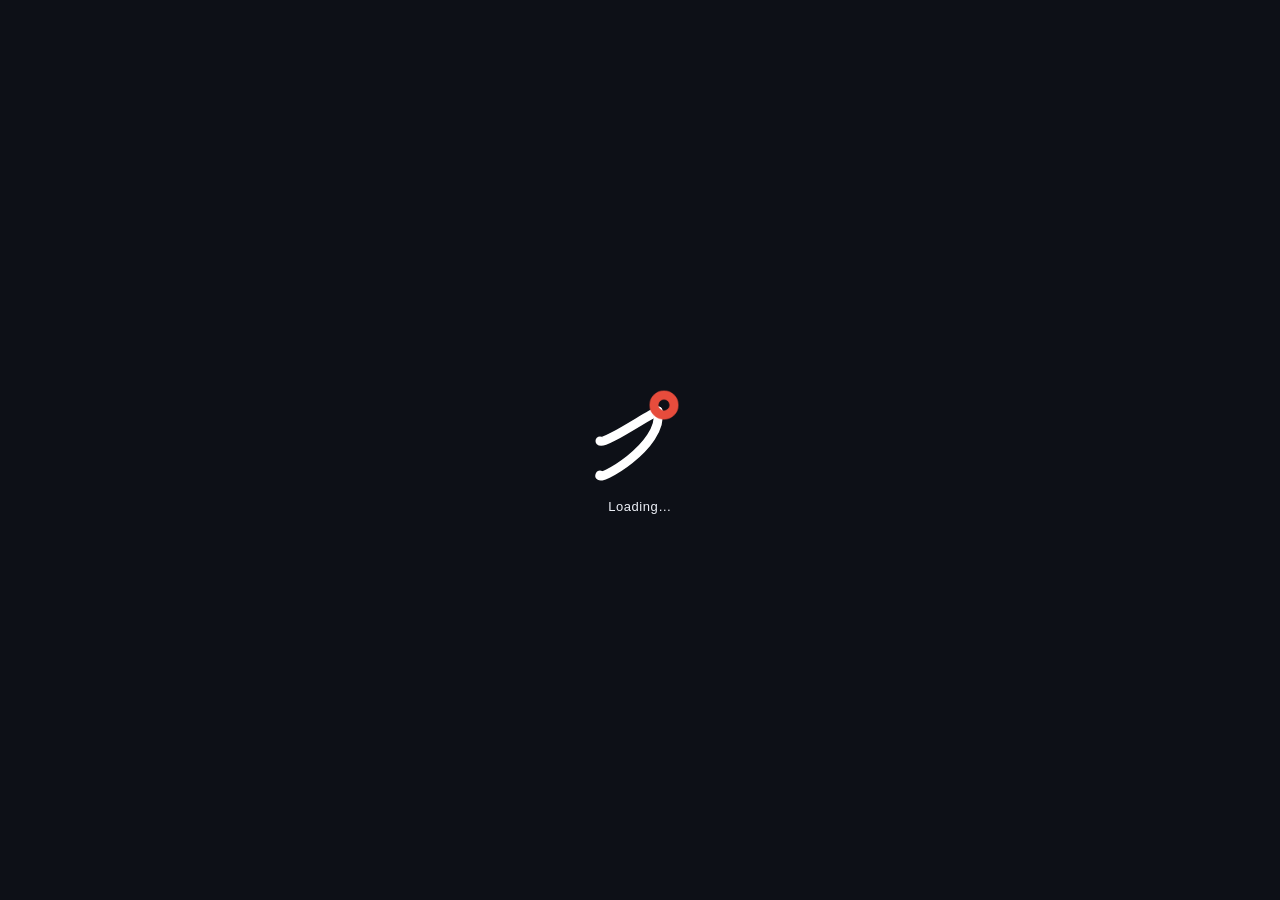
==== commit eef35187: "feat: update dashboard header markup" ====
--- a/index.html
+++ b/index.html
@@ -14,7 +14,7 @@
   if(t!=='oneui')document.body.className='theme-'+t;
 })();
 </script>
-<div id="glow-bg" aria-hidden="true"><div class="blob blob-a"></div><div class="blob blob-b"></div><div class="blob blob-c"></div></div>
+<div id="glow-bg" aria-hidden="true"></div>
 
 <div id="loader">
   <svg viewBox="0 0 48 48" fill="none">
@@ -35,6 +35,10 @@
     </svg>
     <h1>Rudolph</h1>
   </div>
+  <div class="hdr-meta">
+    <span><span class="live-dot"></span>&nbsp; Live</span>
+    <span id="clock"></span>
+  </div>
 
   <div class="hdr-ticker">
     <div class="ticker-combo" id="ticker-combo">
@@ -42,6 +46,7 @@
       <div class="ticker-panel" id="ticker-panel">
         <input type="text" class="ticker-search" id="ticker-search" placeholder="Search stocks&hellip;" autocomplete="off">
         <div class="ticker-list" id="ticker-list"></div>
+        <div class="ticker-panel-footer">Stock data from Yahoo Finance &bull; Auto-refreshes every 1s</div>
       </div>
     </div>
   </div>
@@ -51,20 +56,23 @@
     <span class="stock-change" id="stock-change"><span class="skel skel-change"></span></span>
   </div>
 
-  <div class="hdr-theme">
-    <select id="theme-select" class="theme-dropdown">
-      <option value="oneui">Samsung OneUI</option>
-      <option value="glass">Apple Liquid Glass</option>
-      <option value="webex">Cisco Webex</option>
-      <option value="fluent">Windows Fluent</option>
-      <option value="material">Google Material</option>
-      <option value="carbon">IBM Carbon</option>
-    </select>
+  <div class="hdr-controls">
     <button id="reset-layout-btn" class="reset-layout-btn" type="button" title="Reset grid layout">&#x21BB;</button>
-  </div>
-  <div class="hdr-meta">
-    <span><span class="live-dot"></span>&nbsp; Live</span>
-    <span id="clock"></span>
+    <div class="widget-menu-wrap" id="widget-menu-wrap">
+      <button id="add-widget-btn" class="icon-btn" type="button" title="Add widget" aria-label="Add widget">+</button>
+      <div class="widget-menu" id="widget-menu"></div>
+    </div>
+    <div class="theme-menu-wrap" id="theme-menu-wrap">
+      <button id="theme-menu-btn" class="icon-btn" type="button" title="Theme" aria-label="Theme">&#9881;</button>
+      <div class="theme-menu" id="theme-menu" role="menu">
+        <button type="button" data-theme="oneui" role="menuitemradio">Samsung OneUI</button>
+        <button type="button" data-theme="glass" role="menuitemradio">Apple Liquid Glass</button>
+        <button type="button" data-theme="webex" role="menuitemradio">Cisco Webex</button>
+        <button type="button" data-theme="fluent" role="menuitemradio">Windows Fluent</button>
+        <button type="button" data-theme="material" role="menuitemradio">Google Material</button>
+        <button type="button" data-theme="carbon" role="menuitemradio">IBM Carbon</button>
+      </div>
+    </div>
   </div>
 </header>
 
@@ -75,7 +83,8 @@
     <div class="grid-stack-item-content card" id="hourly-card">
       <div class="card-header">
         <h2>Hour &mdash; Per Minute</h2>
-        <div class="card-stats" id="hourly-stats"><span class="skel skel-pill"></span><span class="skel skel-pill"></span><span class="skel skel-pill"></span><span class="skel skel-pill"></span><span class="skel skel-pill"></span><span class="skel skel-pill"></span><span class="skel skel-pill"></span></div>
+        <div class="card-stats" id="hourly-stats"><span class="skel skel-pill"></span><span class="skel skel-pill"></span></div>
+        <button class="widget-close-btn" type="button" data-widget-id="hourly" title="Close widget" aria-label="Close Hour widget">&times;</button>
       </div>
       <div class="chart-wrap"><div class="skel skel-chart" id="hourly-loader"></div><canvas id="hourlyChart"></canvas></div>
     </div>
@@ -85,7 +94,8 @@
     <div class="grid-stack-item-content card" id="stock-card">
       <div class="card-header">
         <h2>Today &mdash; Per Minute</h2>
-        <div class="card-stats" id="today-stats"><span class="skel skel-pill"></span><span class="skel skel-pill"></span><span class="skel skel-pill"></span><span class="skel skel-pill"></span><span class="skel skel-pill"></span><span class="skel skel-pill"></span><span class="skel skel-pill"></span></div>
+        <div class="card-stats" id="today-stats"><span class="skel skel-pill"></span><span class="skel skel-pill"></span></div>
+        <button class="widget-close-btn" type="button" data-widget-id="stock" title="Close widget" aria-label="Close Today widget">&times;</button>
       </div>
       <div class="chart-wrap"><div class="skel skel-chart" id="stock-loader"></div><canvas id="stockChart"></canvas></div>
     </div>
@@ -95,7 +105,8 @@
     <div class="grid-stack-item-content card">
       <div class="card-header">
         <h2>1 Month &mdash; Per Day</h2>
-        <div class="card-stats" id="month-stats"><span class="skel skel-pill"></span><span class="skel skel-pill"></span><span class="skel skel-pill"></span><span class="skel skel-pill"></span><span class="skel skel-pill"></span><span class="skel skel-pill"></span><span class="skel skel-pill"></span></div>
+        <div class="card-stats" id="month-stats"><span class="skel skel-pill"></span><span class="skel skel-pill"></span></div>
+        <button class="widget-close-btn" type="button" data-widget-id="month" title="Close widget" aria-label="Close 1 Month widget">&times;</button>
       </div>
       <div class="chart-wrap"><div class="skel skel-chart" id="month-loader"></div><canvas id="monthChart"></canvas></div>
     </div>
@@ -105,7 +116,8 @@
     <div class="grid-stack-item-content card">
       <div class="card-header">
         <h2>1 Year &mdash; Per Day</h2>
-        <div class="card-stats" id="year-stats"><span class="skel skel-pill"></span><span class="skel skel-pill"></span><span class="skel skel-pill"></span><span class="skel skel-pill"></span><span class="skel skel-pill"></span><span class="skel skel-pill"></span><span class="skel skel-pill"></span></div>
+        <div class="card-stats" id="year-stats"><span class="skel skel-pill"></span><span class="skel skel-pill"></span></div>
+        <button class="widget-close-btn" type="button" data-widget-id="year" title="Close widget" aria-label="Close 1 Year widget">&times;</button>
       </div>
       <div class="chart-wrap"><div class="skel skel-chart" id="year-loader"></div><canvas id="yearChart"></canvas></div>
     </div>
@@ -115,7 +127,8 @@
     <div class="grid-stack-item-content card">
       <div class="card-header">
         <h2>All-Time &mdash; Per Month</h2>
-        <div class="card-stats" id="alltime-stats"><span class="skel skel-pill"></span><span class="skel skel-pill"></span><span class="skel skel-pill"></span><span class="skel skel-pill"></span><span class="skel skel-pill"></span><span class="skel skel-pill"></span></div>
+        <div class="card-stats" id="alltime-stats"><span class="skel skel-pill"></span><span class="skel skel-pill"></span></div>
+        <button class="widget-close-btn" type="button" data-widget-id="alltime" title="Close widget" aria-label="Close All-Time widget">&times;</button>
       </div>
       <div class="chart-wrap"><div class="skel skel-chart" id="alltime-loader"></div><canvas id="alltimeChart"></canvas></div>
     </div>
@@ -123,10 +136,6 @@
 
 </main>
 
-<footer>
-  Stock: Yahoo Finance &bull; Auto-refreshes every 1s
-</footer>
-
 <script src="js/chart.umd.min.js"></script>
 <script src="js/gridstack.min.js"></script>
 <script src="js/app.js"></script>
--- a/css/styles.css
+++ b/css/styles.css
@@ -11,8 +11,8 @@
    DESIGN TOKEN REFERENCE
    ─────────────────────────────────────────────
    Palette        --bg  --bg-grad  --surface  --surface-hi  --border
-                  --text  --muted  --accent  --accent-glow
-                  --green  --green-glow  --red
+                  --text  --accent  --accent-glow
+                  --green  --green-glow  --red  --after-hours
    Corners        --radius-xs  --radius-sm  --radius-md  --radius-lg
                   --radius-pill  --radius-btn
    Depth          --shadow  --card-blur  --hdr-blur  --pill-blur
@@ -27,19 +27,17 @@
 body, body.theme-oneui {
   --bg:            #0d1017;
   --bg-grad:       #0d1017;
-  --glow-a:        rgba(20,80,210,.45);
-  --glow-b:        rgba(100,40,180,.35);
-  --glow-c:        rgba(30,60,160,.30);
+  --glow-base:     #2a4070;
   --surface:       #171c28;
   --surface-hi:    #1e2538;
   --border:        rgba(255,255,255,.06);
   --text:          #edf0f7;
-  --muted:         #8a96aa;
   --accent:        #5b9bf4;
   --accent-glow:   rgba(91,155,244,.35);
   --green:         #3ddc84;
   --green-glow:    rgba(61,220,132,.5);
   --red:           #f4605a;
+  --after-hours:   #f5b642;
   --radius-xs:     10px;
   --radius-sm:     14px;
   --radius-md:     20px;
@@ -80,19 +78,17 @@
 body.theme-glass {
   --bg:            #000000;
   --bg-grad:       #000000;
-  --glow-a:        rgba(90,50,160,.40);
-  --glow-b:        rgba(20,80,140,.35);
-  --glow-c:        rgba(60,30,120,.30);
+  --glow-base:     #2a2250;
   --surface:       rgba(255,255,255,.04);
   --surface-hi:    rgba(255,255,255,.07);
   --border:        rgba(255,255,255,.10);
   --text:          #f5f5f7;
-  --muted:         #98989d;
   --accent:        #0a84ff;
   --accent-glow:   rgba(10,132,255,.4);
   --green:         #30d158;
   --green-glow:    rgba(48,209,88,.5);
   --red:           #ff453a;
+  --after-hours:   #ffd60a;
   --radius-xs:     14px;
   --radius-sm:     18px;
   --radius-md:     22px;
@@ -100,14 +96,14 @@
   --radius-pill:   100px;
   --radius-btn:    10px;
   --shadow:        0 4px 24px rgba(0,0,0,.5), 0 1px 0 rgba(255,255,255,.05) inset;
-  --card-bg:       linear-gradient(175deg, rgba(255,255,255,.04) 0%, rgba(255,255,255,.018) 100%);
+  --card-bg:       linear-gradient(175deg, rgba(255,255,255,.10) 0%, rgba(255,255,255,.06) 100%);
   --card-border:   1px solid rgba(255,255,255,.12);
-  --card-blur:     blur(48px) saturate(1.7);
-  --hdr-bg:        linear-gradient(180deg, rgba(255,255,255,.05) 0%, rgba(255,255,255,.01) 100%);
-  --hdr-blur:      blur(48px) saturate(1.5);
-  --ftr-bg:        linear-gradient(0deg, rgba(255,255,255,.02) 0%, transparent 100%);
-  --pill-bg:       rgba(255,255,255,.06);
-  --pill-blur:     blur(16px);
+  --card-blur:     none;
+  --hdr-bg:        rgba(255,255,255,.08);
+  --hdr-blur:      none;
+  --ftr-bg:        rgba(255,255,255,.06);
+  --pill-bg:       rgba(255,255,255,.08);
+  --pill-blur:     none;
   --skel-mid:      rgba(255,255,255,.07);
   --grid-line:     rgba(255,255,255,.04);
   --pad-card:      12px 18px;
@@ -129,19 +125,17 @@
 body.theme-webex {
   --bg:            #121212;
   --bg-grad:       #121212;
-  --glow-a:        rgba(7,193,228,.35);
-  --glow-b:        rgba(4,80,110,.30);
-  --glow-c:        rgba(10,160,200,.25);
+  --glow-base:     #1e5068;
   --surface:       #1c1c1c;
   --surface-hi:    #222222;
   --border:        rgba(255,255,255,.08);
   --text:          #f0f0f0;
-  --muted:         #949494;
   --accent:        #07c1e4;
   --accent-glow:   rgba(7,193,228,.35);
   --green:         #1db954;
   --green-glow:    rgba(29,185,84,.5);
   --red:           #fc5c65;
+  --after-hours:   #ffb84d;
   --radius-xs:     8px;
   --radius-sm:     10px;
   --radius-md:     12px;
@@ -184,19 +178,17 @@
 body.theme-fluent {
   --bg:            #1f1f1f;
   --bg-grad:       #1f1f1f;
-  --glow-a:        rgba(0,120,212,.35);
-  --glow-b:        rgba(20,60,130,.30);
-  --glow-c:        rgba(40,90,160,.25);
+  --glow-base:     #2c4470;
   --surface:       #292929;
   --surface-hi:    #333333;
   --border:        rgba(255,255,255,.0837);
   --text:          #ffffff;
-  --muted:         #adadad;
   --accent:        #60cdff;
   --accent-glow:   rgba(96,205,255,.35);
   --green:         #6ccb5f;
   --green-glow:    rgba(108,203,95,.5);
   --red:           #ff99a4;
+  --after-hours:   #f7c843;
   --radius-xs:     2px;
   --radius-sm:     4px;
   --radius-md:     8px;
@@ -206,7 +198,7 @@
   --shadow:        0 2px 4px rgba(0,0,0,.28), 0 0 2px rgba(0,0,0,.24);
   --card-bg:       rgba(41,41,41,.7);
   --card-border:   1px solid rgba(255,255,255,.0837);
-  --card-blur:     blur(20px) saturate(1.25);
+  --card-blur:     blur(20px);
   --hdr-bg:        rgba(31,31,31,.85);
   --hdr-blur:      blur(20px);
   --ftr-bg:        rgba(31,31,31,.6);
@@ -241,19 +233,17 @@
 body.theme-material {
   --bg:            #141218;
   --bg-grad:       #141218;
-  --glow-a:        rgba(50,40,180,.35);
-  --glow-b:        rgba(180,30,30,.25);
-  --glow-c:        rgba(30,120,40,.25);
+  --glow-base:     #322a54;
   --surface:       #211f26;
   --surface-hi:    #2b2930;
   --border:        #49454f;
   --text:          #e6e0e9;
-  --muted:         #cac4d0;
   --accent:        #d0bcff;
   --accent-glow:   rgba(208,188,255,.3);
   --green:         #7dd077;
   --green-glow:    rgba(125,208,119,.45);
   --red:           #f2b8b5;
+  --after-hours:   #f4c542;
   --radius-xs:     4px;
   --radius-sm:     8px;
   --radius-md:     12px;
@@ -298,19 +288,17 @@
 body.theme-carbon {
   --bg:            #161616;
   --bg-grad:       #161616;
-  --glow-a:        rgba(15,98,254,.35);
-  --glow-b:        rgba(20,60,140,.30);
-  --glow-c:        rgba(10,40,100,.25);
+  --glow-base:     #283e64;
   --surface:       #262626;
   --surface-hi:    #393939;
   --border:        #393939;
   --text:          #f4f4f4;
-  --muted:         #c6c6c6;
-  --accent:        #0f62fe;
-  --accent-glow:   rgba(15,98,254,.35);
+  --accent:        #4589ff;
+  --accent-glow:   rgba(69,137,255,.35);
   --green:         #42be65;
   --green-glow:    rgba(66,190,101,.45);
   --red:           #fa4d56;
+  --after-hours:   #f1c21b;
   --radius-xs:     0px;
   --radius-sm:     0px;
   --radius-md:     0px;
@@ -326,7 +314,7 @@
   --ftr-bg:        rgba(22,22,22,.7);
   --pill-bg:       #393939;
   --pill-blur:     none;
-  --skel-mid:      #353535;
+  --skel-mid:      rgba(69,137,255,.08);
   --grid-line:     #393939;
   --pad-card:      16px;
   --pad-hdr:       0 16px;
@@ -344,62 +332,15 @@
 }
 
 /* ═══════════════════════════════════════════════
-   ANIMATED GLOW BACKGROUND
-   Three blurred blobs in a fixed container that
-   drift, scale, and fade with brand colors.
+   GLOW BACKGROUND
+   Static brand-colored backdrop behind all content.
    ═══════════════════════════════════════════════ */
-@keyframes blob-a {
-  0%, 100% { transform: translate(0, 0)       scale(1);   opacity: .7; }
-  33%      { transform: translate(25%, -15%)   scale(1.15); opacity: 1; }
-  66%      { transform: translate(-15%, 20%)   scale(.9);  opacity: .8; }
-}
-@keyframes blob-b {
-  0%, 100% { transform: translate(0, 0)       scale(1);   opacity: .6; }
-  33%      { transform: translate(-25%, 10%)   scale(1.1); opacity: .9; }
-  66%      { transform: translate(20%, -20%)   scale(1.05); opacity: .7; }
-}
-@keyframes blob-c {
-  0%, 100% { transform: translate(0, 0)       scale(1.05); opacity: .5; }
-  33%      { transform: translate(15%, 20%)    scale(.85); opacity: .85; }
-  66%      { transform: translate(-20%, -10%)  scale(1.15); opacity: .6; }
-}
-
 #glow-bg {
   position: fixed;
   inset: 0;
   z-index: 0;
-  overflow: hidden;
   pointer-events: none;
-}
-
-#glow-bg .blob {
-  position: absolute;
-  border-radius: 50%;
-  filter: blur(60px);
-  will-change: transform, opacity;
-}
-
-#glow-bg .blob-a {
-  width: 60vmax; height: 60vmax;
-  top: -15%; left: -5%;
-  background: var(--glow-a);
-  animation: blob-a 12s ease-in-out infinite;
-}
-#glow-bg .blob-b {
-  width: 55vmax; height: 55vmax;
-  bottom: -20%; right: -10%;
-  background: var(--glow-b);
-  animation: blob-b 16s ease-in-out infinite;
-}
-#glow-bg .blob-c {
-  width: 50vmax; height: 50vmax;
-  top: 35%; left: 25%;
-  background: var(--glow-c);
-  animation: blob-c 20s ease-in-out infinite;
-}
-
-@media (prefers-reduced-motion: reduce) {
-  #glow-bg .blob { animation: none; opacity: .5; }
+  background-color: var(--glow-base);
 }
 
 /* ═══════════════════════════════════════════════
@@ -441,7 +382,6 @@
   display: flex;
   align-items: center;
   gap: 10px;
-  margin-right: auto;
 }
 
 .brand svg { width: 32px; height: 32px; }
@@ -466,53 +406,114 @@
   letter-spacing: var(--title-tracking);
 }
 
-/* ── Dropdowns (ticker + theme) ──────────────── */
-.hdr-ticker, .hdr-theme {
+/* ── Header controls ─────────────────────────── */
+.hdr-ticker, .hdr-controls {
   display: flex;
   align-items: center;
   padding-left: 16px;
   border-left: 1px solid var(--border);
 }
 
-.theme-dropdown {
-  appearance: none;
-  background-color: var(--surface);
-  color: var(--muted);
+.hdr-ticker {
+  margin-left: auto;
+}
+
+.hdr-controls {
+  gap: 6px;
+}
+
+.reset-layout-btn,
+.icon-btn {
+  width: 32px;
+  height: 32px;
+  display: inline-flex;
+  align-items: center;
+  justify-content: center;
+  background: var(--surface);
+  color: var(--text);
   border: 1px solid var(--border);
   border-radius: var(--radius-xs);
-  padding: 6px 28px 6px 12px;
-  font-size: 13px;
-  font-weight: 600;
+  font-size: 14px;
+  font-weight: 700;
   font-family: inherit;
   cursor: pointer;
+  line-height: 1;
   box-shadow: var(--shadow);
-  background-image: url("data:image/svg+xml,%3Csvg xmlns='http://www.w3.org/2000/svg' width='10' height='6'%3E%3Cpath d='M0 0l5 6 5-6z' fill='%23888'/%3E%3C/svg%3E");
-  background-repeat: no-repeat;
-  background-position: right 10px center;
-  transition: border-color .2s;
-}
-
-.theme-dropdown:focus {
-  outline: none;
-  border-color: var(--accent);
-}
-
-.reset-layout-btn {
-  background: var(--surface);
-  color: var(--muted);
-  border: 1px solid var(--border);
-  border-radius: var(--radius-xs);
-  padding: 4px 8px;
-  font-size: 14px;
-  cursor: pointer;
-  line-height: 1;
-  margin-left: 6px;
-  box-shadow: var(--shadow);
-  transition: color .2s, border-color .2s;
-}
-.reset-layout-btn:hover {
+  transition: color .2s, border-color .2s, background .2s;
+}
+
+.reset-layout-btn:hover,
+.icon-btn:hover,
+.reset-layout-btn:focus-visible,
+.icon-btn:focus-visible {
   color: var(--accent);
   border-color: var(--accent);
+  outline: none;
+}
+
+.theme-menu-wrap,
+.widget-menu-wrap {
+  position: relative;
+  display: flex;
+  align-items: center;
+}
+
+.theme-menu,
+.widget-menu {
+  display: none;
+  position: absolute;
+  top: calc(100% + 8px);
+  right: 0;
+  min-width: 210px;
+  background: var(--surface-hi);
+  border: 1px solid var(--border);
+  border-radius: var(--radius-sm);
+  box-shadow: 0 8px 32px rgba(0,0,0,.5);
+  z-index: 9999;
+  backdrop-filter: blur(24px);
+  -webkit-backdrop-filter: blur(24px);
+  overflow: hidden;
+}
+
+.theme-menu.open,
+.widget-menu.open {
+  display: block;
+}
+
+.theme-menu button,
+.widget-menu button {
+  appearance: none;
+  width: 100%;
+  border: none;
+  background: transparent;
+  color: var(--text);
+  display: flex;
+  align-items: center;
+  justify-content: space-between;
+  padding: 9px 12px;
+  font-size: 13px;
+  font-family: inherit;
+  text-align: left;
+  cursor: pointer;
+}
+
+.theme-menu button:hover,
+.widget-menu button:hover,
+.theme-menu button.active {
+  background: color-mix(in srgb, var(--accent) 12%, transparent);
+  color: var(--accent);
+}
+
+.theme-menu button.active::after {
+  content: '\2713';
+  font-size: 12px;
+}
+
+.widget-menu-empty {
+  padding: 12px;
+  color: var(--text);
+  font-size: 12px;
+  opacity: .7;
 }
 
 /* ── Ticker combo (searchable) ───────────────── */
@@ -540,6 +541,45 @@
   border-color: var(--accent);
 }
 
+/* ── Chart tooltip (external DOM, fixed to viewport) ── */
+.chart-tooltip {
+  position: fixed;
+  pointer-events: none;
+  z-index: 9998;
+  background: var(--surface-hi);
+  border: 1px solid var(--border);
+  border-radius: var(--radius-sm);
+  box-shadow: 0 8px 32px rgba(0,0,0,.5);
+  backdrop-filter: blur(24px);
+  -webkit-backdrop-filter: blur(24px);
+  padding: 10px 14px;
+  color: var(--text);
+  font-family: var(--font);
+  font-size: 12px;
+  opacity: 0;
+  transition: opacity .15s ease;
+  max-width: 260px;
+}
+.chart-tooltip.visible { opacity: 1; }
+.chart-tooltip .tt-title {
+  font-weight: 600;
+  margin-bottom: 4px;
+}
+.chart-tooltip .tt-body {
+  font-family: var(--font-mono);
+}
+.chart-tooltip .tt-row {
+  display: flex;
+  align-items: center;
+  gap: 6px;
+}
+.chart-tooltip .tt-swatch {
+  width: 8px;
+  height: 8px;
+  border-radius: 50%;
+  flex-shrink: 0;
+}
+
 .ticker-panel {
   display: none;
   position: fixed;
@@ -549,8 +589,8 @@
   border-radius: var(--radius-sm);
   box-shadow: 0 8px 32px rgba(0,0,0,.5);
   z-index: 9999;
-  backdrop-filter: blur(24px) saturate(1.3);
-  -webkit-backdrop-filter: blur(24px) saturate(1.3);
+  backdrop-filter: blur(24px);
+  -webkit-backdrop-filter: blur(24px);
   overflow: hidden;
 }
 
@@ -568,11 +608,20 @@
   outline: none;
 }
 
-.ticker-search::placeholder { color: var(--muted); }
+.ticker-search::placeholder { color: var(--text); opacity: .6; }
 
 .ticker-list {
   max-height: 260px;
   overflow-y: auto;
+}
+
+.ticker-panel-footer {
+  border-top: 1px solid var(--border);
+  padding: 9px 12px;
+  color: var(--text);
+  font-size: 11px;
+  line-height: 1.35;
+  opacity: .65;
 }
 
 .ticker-divider {
@@ -582,11 +631,11 @@
 }
 
 .ticker-section-label {
-  font-size: 10px;
+  font-size: 12px;
   font-weight: 600;
   text-transform: uppercase;
   letter-spacing: 0.5px;
-  color: var(--muted);
+  color: var(--text);
   padding: 8px 12px 4px;
 }
 
@@ -615,24 +664,23 @@
 
 .ticker-item-name {
   flex: 1;
-  font-size: 11px;
-  color: var(--muted);
+  font-size: 12px;
+  color: var(--text);
   overflow: hidden;
   text-overflow: ellipsis;
   white-space: nowrap;
 }
 
 .ticker-item-exch {
-  font-size: 10px;
-  color: var(--muted);
-  opacity: .6;
+  font-size: 12px;
+  color: var(--text);
 }
 
 .ticker-item-action {
   appearance: none;
   background: none;
   border: none;
-  color: var(--muted);
+  color: var(--text);
   font-size: 16px;
   cursor: pointer;
   padding: 0 2px;
@@ -657,7 +705,7 @@
 .ticker-empty {
   padding: 16px 12px;
   text-align: center;
-  color: var(--muted);
+  color: var(--text);
   font-size: 12px;
 }
 
@@ -671,11 +719,22 @@
 }
 
 .hdr-price .stock-price {
+  display: inline-flex;
+  align-items: baseline;
+  gap: 8px;
   font-size: 18px;
   font-weight: 800;
   letter-spacing: -0.5px;
 }
 
+.hdr-price .extended-price {
+  color: var(--after-hours);
+  font-size: 12px;
+  font-weight: 700;
+  letter-spacing: 0;
+  white-space: nowrap;
+}
+
 .hdr-price .stock-change {
   font-size: 12px;
   font-weight: 600;
@@ -687,7 +746,7 @@
   align-items: center;
   gap: 12px;
   font-size: 12px;
-  color: var(--muted);
+  color: var(--text);
   border-left: 1px solid var(--border);
   padding-left: 14px;
 }
@@ -740,6 +799,10 @@
   background: color-mix(in srgb, var(--accent, #5b9bf4) 8%, transparent) !important;
 }
 
+.grid-stack-item.widget-hidden {
+  display: none !important;
+}
+
 /* ── Resize handles: generous hit areas ────────── */
 .grid-stack-item > .ui-resizable-handle {
   z-index: 10;
@@ -786,8 +849,36 @@
   color: var(--text);
 }
 
+.widget-close-btn {
+  appearance: none;
+  width: 24px;
+  height: 24px;
+  display: inline-flex;
+  align-items: center;
+  justify-content: center;
+  flex-shrink: 0;
+  border: 1px solid transparent;
+  border-radius: var(--radius-xs);
+  background: transparent;
+  color: var(--text);
+  font-size: 16px;
+  line-height: 1;
+  cursor: pointer;
+  opacity: .62;
+  transition: opacity .15s, color .15s, background .15s, border-color .15s;
+}
+
+.widget-close-btn:hover,
+.widget-close-btn:focus-visible {
+  opacity: 1;
+  color: var(--red);
+  background: color-mix(in srgb, var(--red) 12%, transparent);
+  border-color: color-mix(in srgb, var(--red) 25%, transparent);
+  outline: none;
+}
+
 .badge {
-  font-size: 11px;
+  font-size: 12px;
   padding: 3px 10px;
   border-radius: var(--radius-pill);
   font-weight: 700;
@@ -799,7 +890,7 @@
 
 .card-subtitle {
   font-size: 12px;
-  color: var(--muted);
+  color: var(--text);
   margin-bottom: 8px;
   line-height: 1.4;
   flex-shrink: 0;
@@ -818,19 +909,18 @@
   display: inline-flex;
   align-items: center;
   gap: 4px;
-  font-size: 11px;
+  font-size: 12px;
   font-weight: 600;
   padding: 3px 9px;
   border-radius: var(--radius-pill);
   background: var(--pill-bg);
-  color: var(--muted);
+  color: var(--text);
   white-space: nowrap;
   backdrop-filter: var(--pill-blur);
 }
 
 .stat-pill .stat-label {
   font-weight: 500;
-  opacity: .75;
 }
 
 .stat-pill.stat-up {
@@ -908,20 +998,6 @@
   z-index: 2;
 }
 
-/* ── Footer ──────────────────────────────────── */
-footer {
-  position: relative;
-  z-index: 2;
-  flex-shrink: 0;
-  text-align: center;
-  font-size: 11px;
-  color: var(--muted);
-  padding: 8px 24px;
-  border-top: 1px solid var(--border);
-  background: var(--ftr-bg);
-  backdrop-filter: var(--ftr-blur);
-}
-
 /* ═══════════════════════════════════════════════
    THEME-SPECIFIC OVERRIDES
    (for effects that can't be expressed as tokens)
@@ -931,30 +1007,23 @@
 /* Iridescent pseudo-border simulates glass edge refraction.
    Cards get specular highlight via inset shadow.
    Per HIG: concentric rounding, scroll edge legibility. */
-body.theme-glass .card::before {
-  content: '';
-  position: absolute;
-  inset: 0;
-  border-radius: inherit;
-  padding: 1px;
-  background: linear-gradient(135deg,
-    rgba(255,255,255,.14) 0%,
-    rgba(140,140,255,.06) 25%,
-    rgba(255,200,255,.06) 55%,
-    rgba(255,255,255,.10) 100%);
-  -webkit-mask: linear-gradient(#fff 0 0) content-box, linear-gradient(#fff 0 0);
-  mask: linear-gradient(#fff 0 0) content-box, linear-gradient(#fff 0 0);
-  -webkit-mask-composite: xor;
-  mask-composite: exclude;
-  pointer-events: none;
+body.theme-glass .card {
+  border: 1px solid rgba(255,255,255,.12);
+  border-top-color: rgba(255,255,255,.18);
+  box-shadow: 0 4px 24px rgba(0,0,0,.5), inset 0 .5px 0 rgba(255,255,255,.08);
 }
 
 body.theme-glass .card:hover {
   box-shadow: 0 6px 28px rgba(0,0,0,.55), 0 1px 0 rgba(255,255,255,.06) inset;
 }
 
-body.theme-glass .stat-pill {
-  backdrop-filter: blur(16px);
+body.theme-glass .chart-tooltip {
+  background: rgba(255,255,255,.12);
+  backdrop-filter: none;
+  -webkit-backdrop-filter: none;
+  border: 1px solid rgba(255,255,255,.18);
+  box-shadow: 0 8px 32px rgba(0,0,0,.4),
+              inset 0 .5px 0 rgba(255,255,255,.15);
 }
 
 /* ── Windows Fluent 2 ──────────────────────────── */
@@ -981,7 +1050,8 @@
 }
 
 body.theme-fluent .ticker-btn,
-body.theme-fluent .theme-dropdown {
+body.theme-fluent .reset-layout-btn,
+body.theme-fluent .icon-btn {
   border-radius: 4px;
 }
 
@@ -1010,21 +1080,20 @@
 }
 
 body.theme-material .ticker-btn,
-body.theme-material .theme-dropdown {
+body.theme-material .reset-layout-btn,
+body.theme-material .icon-btn {
   border-radius: 20px;
   border-color: var(--border);
 }
 
-body.theme-material .ticker-panel {
+body.theme-material .ticker-panel,
+body.theme-material .theme-menu,
+body.theme-material .widget-menu {
   border-radius: 12px;
 }
 
-body.theme-material footer {
-  border-top: none;
-}
-
 /* ── IBM Carbon ────────────────────────────────── */
-/* Structured grid: 2px header/footer borders, 1px card borders.
+/* Structured grid: 2px header borders, 1px card borders.
    UI Shell header: 48px fixed height, $background (#161616).
    Headings use $heading-compact-01: 14px→12px uppercase, SemiBold, 0.32px ls.
    Stat pills keep pill radius for tag-like appearance.
@@ -1035,7 +1104,7 @@
 }
 
 body.theme-carbon .hdr-ticker,
-body.theme-carbon .hdr-theme,
+body.theme-carbon .hdr-controls,
 body.theme-carbon .hdr-price,
 body.theme-carbon .hdr-meta {
   padding-left: 16px;
@@ -1066,7 +1135,7 @@
 }
 
 body.theme-carbon .stat-pill.stat-prior {
-  background: rgba(15,98,254,.16);
+  background: rgba(69,137,255,.16);
 }
 
 body.theme-carbon .card-header h2 {
@@ -1076,16 +1145,15 @@
 }
 
 body.theme-carbon .ticker-btn,
-body.theme-carbon .theme-dropdown {
+body.theme-carbon .reset-layout-btn,
+body.theme-carbon .icon-btn {
   border-radius: 0;
 }
 
-body.theme-carbon .ticker-panel {
+body.theme-carbon .ticker-panel,
+body.theme-carbon .theme-menu,
+body.theme-carbon .widget-menu {
   border-radius: 0;
-}
-
-body.theme-carbon footer {
-  border-top: 2px solid var(--border);
 }
 
 /* ═══════════════════════════════════════════════
@@ -1146,13 +1214,35 @@
   margin-top: 16px;
   font-family: var(--font, -apple-system, BlinkMacSystemFont, sans-serif);
   font-size: 13px;
-  color: var(--muted, #8a96aa);
+  color: var(--text, #edf0f7);
   letter-spacing: .5px;
 }
 
 /* ── Responsive ──────────────────────────────── */
 @media (max-width: 860px) {
   header { flex-wrap: wrap; gap: 10px; padding: 10px 16px; }
-  .hdr-ticker, .hdr-price, .hdr-theme { border-left: none; padding-left: 0; }
-}
-
+  .hdr-ticker, .hdr-price, .hdr-controls, .hdr-meta { border-left: none; padding-left: 0; }
+  .hdr-ticker { margin-left: 0; }
+  .card-header {
+    align-items: flex-start;
+    flex-wrap: wrap;
+    gap: 6px;
+  }
+  .card-header h2 {
+    max-width: calc(100% - 30px);
+  }
+  .card-stats {
+    order: 3;
+    flex-basis: 100%;
+    width: 100%;
+    margin-left: 0;
+    flex-wrap: wrap;
+  }
+  .stat-pill {
+    font-size: 11px;
+    padding: 3px 7px;
+  }
+  .widget-close-btn {
+    margin-left: auto;
+  }
+}
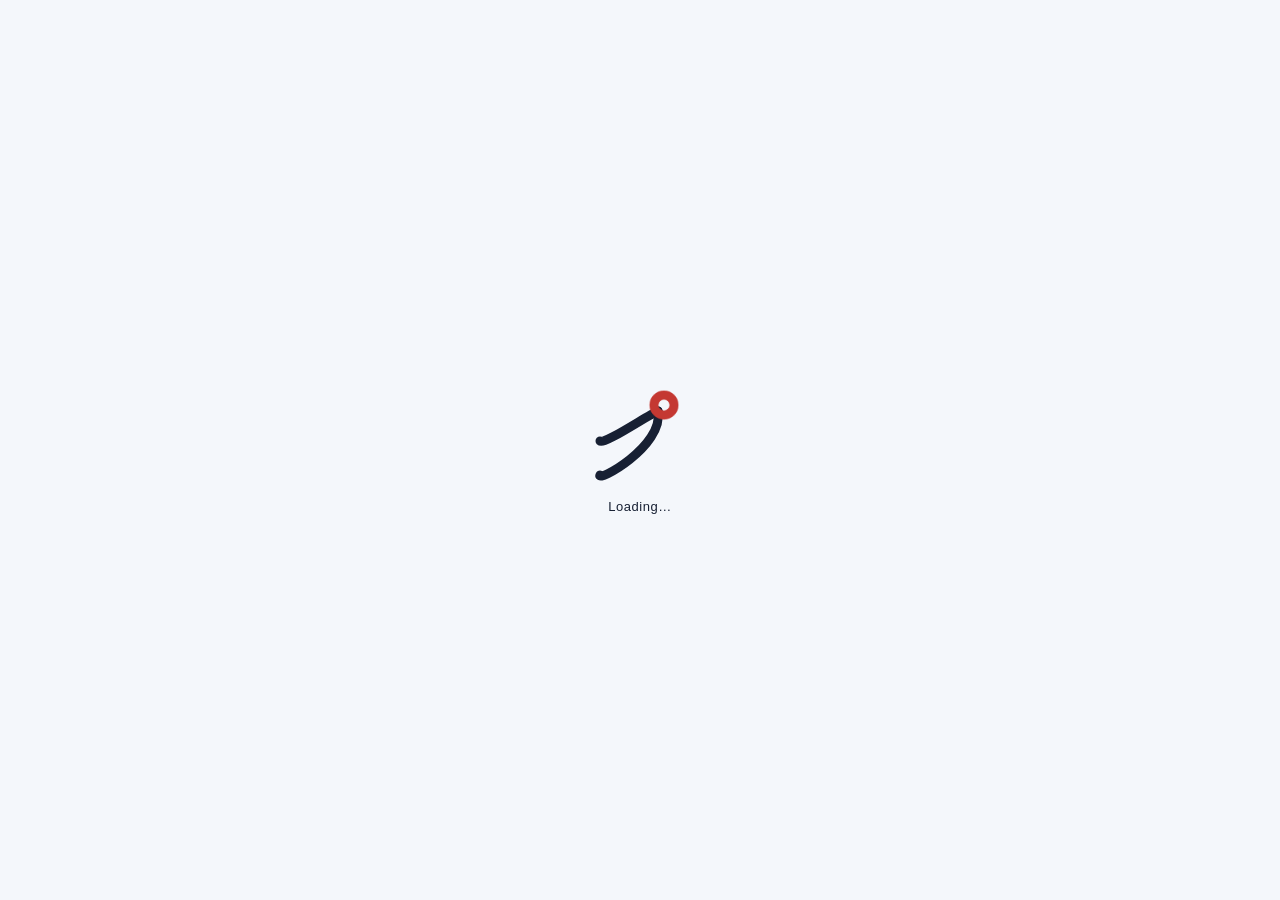
==== commit 1f8a01e2: "feat: add theme appearance modes" ====
--- a/index.html
+++ b/index.html
@@ -3,6 +3,7 @@
 <head>
   <meta charset="UTF-8" />
   <meta name="viewport" content="width=device-width, initial-scale=1.0" />
+  <meta name="color-scheme" content="light dark" />
   <title>Rudolph Dashboard</title>
   <link rel="stylesheet" href="css/gridstack.min.css" />
   <link rel="stylesheet" href="css/styles.css" />
@@ -10,8 +11,19 @@
 <body>
 <script>
 (function(){
-  var t=localStorage.getItem('rudolph-theme')||'oneui';
-  if(t!=='oneui')document.body.className='theme-'+t;
+  var families=['oneui','glass','webex','fluent','material','carbon'];
+  var rawTheme=localStorage.getItem('rudolph-theme');
+  var rawAppearance=localStorage.getItem('rudolph-appearance');
+  var family=families.indexOf(rawTheme)!==-1?rawTheme:'oneui';
+  var pref=rawAppearance||(rawTheme==='light'||rawTheme==='dark'?rawTheme:(rawTheme==='system'?'auto':'auto'));
+  if(pref==='system')pref='auto';
+  if(pref!=='auto'&&pref!=='light'&&pref!=='dark')pref='auto';
+  var mode=pref;
+  if(pref==='auto'){
+    try{mode=window.matchMedia&&window.matchMedia('(prefers-color-scheme: light)').matches?'light':'dark';}
+    catch(e){mode='dark';}
+  }
+  document.body.className='theme-'+family+' mode-'+mode;
 })();
 </script>
 <div id="glow-bg" aria-hidden="true"></div>
@@ -71,6 +83,14 @@
         <button type="button" data-theme="fluent" role="menuitemradio">Windows Fluent</button>
         <button type="button" data-theme="material" role="menuitemradio">Google Material</button>
         <button type="button" data-theme="carbon" role="menuitemradio">IBM Carbon</button>
+        <div class="theme-menu-footer" role="group" aria-label="Appearance">
+          <div class="theme-menu-footer-label">Appearance</div>
+          <div class="appearance-toggle" role="radiogroup" aria-label="Appearance mode">
+            <button type="button" data-appearance="auto" role="radio">Auto</button>
+            <button type="button" data-appearance="light" role="radio">Light</button>
+            <button type="button" data-appearance="dark" role="radio">Dark</button>
+          </div>
+        </div>
       </div>
     </div>
   </div>
--- a/css/styles.css
+++ b/css/styles.css
@@ -23,8 +23,9 @@
    Components     --btn-active-text  --btn-active-shadow
    ═══════════════════════════════════════════════ */
 
-/* ── Samsung OneUI (default) ─────────────────── */
-body, body.theme-oneui {
+/* ── Samsung OneUI dark (default) ────────────── */
+body, body.theme-oneui, body.theme-oneui.mode-dark, body.theme-dark {
+  color-scheme: dark;
   --bg:            #0d1017;
   --bg-grad:       #0d1017;
   --glow-base:     #2a4070;
@@ -32,6 +33,7 @@
   --surface-hi:    #1e2538;
   --border:        rgba(255,255,255,.06);
   --text:          #edf0f7;
+  --logo-stroke:   #ffffff;
   --accent:        #5b9bf4;
   --accent-glow:   rgba(91,155,244,.35);
   --green:         #3ddc84;
@@ -53,6 +55,9 @@
   --ftr-bg:        rgba(13,16,23,.6);
   --pill-bg:       rgba(255,255,255,.05);
   --pill-blur:     blur(4px);
+  --hover-bg:      rgba(255,255,255,.04);
+  --menu-shadow:   0 8px 32px rgba(0,0,0,.5);
+  --skel-edge:     rgba(255,255,255,.04);
   --skel-mid:      rgba(91,155,244,.08);
   --grid-line:     rgba(255,255,255,.03);
   --pad-card:      10px 16px;
@@ -64,6 +69,59 @@
   --title-weight:  700;
   --title-tracking:-0.2px;
   --btn-active-text:   #0d1017;
+  --btn-active-shadow: 0 1px 6px var(--accent-glow);
+  --motion-dur:        300ms;
+  --motion-ease:       cubic-bezier(.22, .61, .36, 1);
+  --motion-stagger:    60ms;
+}
+
+/* ── Samsung OneUI light ─────────────────────── */
+body.theme-oneui.mode-light,
+body.theme-light {
+  color-scheme: light;
+  --bg:            #f4f7fb;
+  --bg-grad:       #f4f7fb;
+  --glow-base:     #dbe7f6;
+  --surface:       #ffffff;
+  --surface-hi:    #eef3f9;
+  --border:        rgba(34,49,75,.14);
+  --text:          #172033;
+  --logo-stroke:   #172033;
+  --accent:        #0b63ce;
+  --accent-glow:   rgba(11,99,206,.22);
+  --green:         #16834a;
+  --green-glow:    rgba(22,131,74,.25);
+  --red:           #c43832;
+  --after-hours:   #a35d00;
+  --radius-xs:     10px;
+  --radius-sm:     14px;
+  --radius-md:     20px;
+  --radius-lg:     26px;
+  --radius-pill:   100px;
+  --radius-btn:    8px;
+  --shadow:        0 2px 12px rgba(26,40,63,.12);
+  --card-bg:       linear-gradient(175deg, rgba(255,255,255,.92) 0%, rgba(246,249,253,.88) 100%);
+  --card-border:   1px solid var(--border);
+  --card-blur:     blur(10px);
+  --hdr-bg:        rgba(255,255,255,.82);
+  --hdr-blur:      blur(14px);
+  --ftr-bg:        rgba(255,255,255,.75);
+  --pill-bg:       rgba(11,99,206,.08);
+  --pill-blur:     blur(4px);
+  --hover-bg:      rgba(11,99,206,.08);
+  --menu-shadow:   0 12px 32px rgba(26,40,63,.18);
+  --skel-edge:     rgba(26,40,63,.06);
+  --skel-mid:      rgba(11,99,206,.12);
+  --grid-line:     rgba(34,49,75,.10);
+  --pad-card:      10px 16px;
+  --pad-hdr:       12px 24px;
+  --gap-grid:      8px;
+  --gap-hdr:       16px;
+  --font:          'One UI Sans', -apple-system, BlinkMacSystemFont, 'Segoe UI', Roboto, 'Helvetica Neue', Arial, sans-serif;
+  --font-mono:     'Roboto Mono', 'SF Mono', monospace;
+  --title-weight:  700;
+  --title-tracking: 0px;
+  --btn-active-text:   #ffffff;
   --btn-active-shadow: 0 1px 6px var(--accent-glow);
   --motion-dur:        300ms;
   --motion-ease:       cubic-bezier(.22, .61, .36, 1);
@@ -331,6 +389,154 @@
   --motion-stagger:    40ms;
 }
 
+/* ── Light appearance variants for each theme family ─ */
+body.theme-glass.mode-light {
+  color-scheme: light;
+  --bg:            #f7f8fb;
+  --bg-grad:       #f7f8fb;
+  --glow-base:     #e2e8f3;
+  --surface:       rgba(255,255,255,.66);
+  --surface-hi:    rgba(255,255,255,.82);
+  --border:        rgba(32,45,68,.14);
+  --text:          #171b26;
+  --logo-stroke:   #171b26;
+  --accent:        #007aff;
+  --accent-glow:   rgba(0,122,255,.24);
+  --green:         #248a3d;
+  --green-glow:    rgba(36,138,61,.25);
+  --red:           #d70015;
+  --after-hours:   #a15c00;
+  --shadow:        0 8px 28px rgba(30,42,64,.14), 0 1px 0 rgba(255,255,255,.9) inset;
+  --card-bg:       linear-gradient(175deg, rgba(255,255,255,.74) 0%, rgba(255,255,255,.52) 100%);
+  --card-border:   1px solid rgba(32,45,68,.12);
+  --hdr-bg:        rgba(255,255,255,.72);
+  --ftr-bg:        rgba(255,255,255,.64);
+  --pill-bg:       rgba(0,122,255,.08);
+  --hover-bg:      rgba(0,122,255,.08);
+  --menu-shadow:   0 16px 40px rgba(30,42,64,.18);
+  --skel-edge:     rgba(30,42,64,.06);
+  --skel-mid:      rgba(0,122,255,.12);
+  --grid-line:     rgba(32,45,68,.09);
+}
+
+body.theme-webex.mode-light {
+  color-scheme: light;
+  --bg:            #f5f7f8;
+  --bg-grad:       #f5f7f8;
+  --glow-base:     #d7eef4;
+  --surface:       #ffffff;
+  --surface-hi:    #eef6f8;
+  --border:        rgba(0,74,92,.14);
+  --text:          #122126;
+  --logo-stroke:   #122126;
+  --accent:        #087d8f;
+  --accent-glow:   rgba(8,125,143,.22);
+  --green:         #148a44;
+  --green-glow:    rgba(20,138,68,.24);
+  --red:           #c23b45;
+  --after-hours:   #9b6100;
+  --shadow:        0 2px 10px rgba(4,40,52,.12);
+  --card-bg:       rgba(255,255,255,.86);
+  --card-border:   1px solid rgba(0,74,92,.12);
+  --hdr-bg:        rgba(255,255,255,.78);
+  --ftr-bg:        rgba(255,255,255,.72);
+  --pill-bg:       rgba(8,125,143,.08);
+  --hover-bg:      rgba(8,125,143,.08);
+  --menu-shadow:   0 12px 32px rgba(4,40,52,.18);
+  --skel-edge:     rgba(4,40,52,.06);
+  --skel-mid:      rgba(8,125,143,.12);
+  --grid-line:     rgba(0,74,92,.08);
+}
+
+body.theme-fluent.mode-light {
+  color-scheme: light;
+  --bg:            #f3f3f3;
+  --bg-grad:       #f3f3f3;
+  --glow-base:     #d9e6f2;
+  --surface:       #ffffff;
+  --surface-hi:    #fafafa;
+  --border:        rgba(0,0,0,.12);
+  --text:          #1b1b1b;
+  --logo-stroke:   #1b1b1b;
+  --accent:        #0067c0;
+  --accent-glow:   rgba(0,103,192,.22);
+  --green:         #0f7b0f;
+  --green-glow:    rgba(15,123,15,.22);
+  --red:           #c42b1c;
+  --after-hours:   #8a5a00;
+  --shadow:        0 2px 4px rgba(0,0,0,.12), 0 0 2px rgba(0,0,0,.08);
+  --card-bg:       rgba(255,255,255,.76);
+  --card-border:   1px solid rgba(0,0,0,.12);
+  --hdr-bg:        rgba(255,255,255,.86);
+  --ftr-bg:        rgba(255,255,255,.72);
+  --pill-bg:       rgba(0,0,0,.04);
+  --hover-bg:      rgba(0,0,0,.05);
+  --menu-shadow:   0 12px 32px rgba(0,0,0,.16);
+  --skel-edge:     rgba(0,0,0,.05);
+  --skel-mid:      rgba(0,103,192,.10);
+  --grid-line:     rgba(0,0,0,.08);
+}
+
+body.theme-material.mode-light {
+  color-scheme: light;
+  --bg:            #fffbff;
+  --bg-grad:       #fffbff;
+  --glow-base:     #e9ddf4;
+  --surface:       #fef7ff;
+  --surface-hi:    #f7eff7;
+  --border:        #cac4d0;
+  --text:          #1d1b20;
+  --logo-stroke:   #1d1b20;
+  --accent:        #6750a4;
+  --accent-glow:   rgba(103,80,164,.22);
+  --green:         #386a20;
+  --green-glow:    rgba(56,106,32,.24);
+  --red:           #ba1a1a;
+  --after-hours:   #795900;
+  --shadow:        0 1px 2px rgba(0,0,0,.12), 0 1px 3px 1px rgba(0,0,0,.08);
+  --card-bg:       rgba(254,247,255,.86);
+  --card-border:   none;
+  --hdr-bg:        rgba(254,247,255,.86);
+  --ftr-bg:        rgba(254,247,255,.76);
+  --pill-bg:       rgba(103,80,164,.08);
+  --hover-bg:      rgba(103,80,164,.08);
+  --menu-shadow:   0 12px 32px rgba(29,27,32,.16);
+  --skel-edge:     rgba(29,27,32,.05);
+  --skel-mid:      rgba(103,80,164,.12);
+  --grid-line:     rgba(73,69,79,.10);
+  --btn-active-text:   #ffffff;
+}
+
+body.theme-carbon.mode-light {
+  color-scheme: light;
+  --bg:            #ffffff;
+  --bg-grad:       #ffffff;
+  --glow-base:     #e0e5ee;
+  --surface:       #f4f4f4;
+  --surface-hi:    #e8e8e8;
+  --border:        #c6c6c6;
+  --text:          #161616;
+  --logo-stroke:   #161616;
+  --accent:        #0f62fe;
+  --accent-glow:   rgba(15,98,254,.20);
+  --green:         #198038;
+  --green-glow:    rgba(25,128,56,.22);
+  --red:           #da1e28;
+  --after-hours:   #8a5a00;
+  --shadow:        none;
+  --card-bg:       rgba(244,244,244,.88);
+  --card-border:   1px solid #c6c6c6;
+  --hdr-bg:        rgba(255,255,255,.86);
+  --ftr-bg:        rgba(244,244,244,.78);
+  --pill-bg:       #e0e0e0;
+  --hover-bg:      rgba(15,98,254,.08);
+  --menu-shadow:   0 12px 32px rgba(22,22,22,.14);
+  --skel-edge:     rgba(22,22,22,.05);
+  --skel-mid:      rgba(15,98,254,.10);
+  --grid-line:     #e0e0e0;
+  --btn-active-text:   #ffffff;
+}
+
 /* ═══════════════════════════════════════════════
    GLOW BACKGROUND
    Static brand-colored backdrop behind all content.
@@ -361,6 +567,10 @@
   height: 100vh;
   font-size: 13px;
   -webkit-font-smoothing: antialiased;
+  --page-edge-gap: var(--gap-grid);
+  --grid-edge-offset: calc(var(--gap-grid) / 2);
+  gap: var(--grid-edge-offset);
+  padding: var(--page-edge-gap) var(--grid-edge-offset) var(--grid-edge-offset);
 }
 
 /* ── Header ───────────────────────────────────── */
@@ -370,9 +580,12 @@
   display: flex;
   align-items: center;
   gap: var(--gap-hdr);
+  margin-inline: var(--grid-edge-offset);
   padding: var(--pad-hdr);
   background: var(--hdr-bg);
-  border-bottom: 1px solid var(--border);
+  border: var(--card-border);
+  border-radius: var(--radius-md);
+  box-shadow: var(--shadow);
   flex-shrink: 0;
   backdrop-filter: var(--hdr-blur);
   min-height: 48px;
@@ -385,6 +598,11 @@
 }
 
 .brand svg { width: 32px; height: 32px; }
+
+.brand-icon path,
+#loader svg path {
+  stroke: var(--logo-stroke, #ffffff);
+}
 
 .brand-icon .nose-ring {
   animation: nose-pulse 4s ease-in-out infinite;
@@ -468,7 +686,7 @@
   background: var(--surface-hi);
   border: 1px solid var(--border);
   border-radius: var(--radius-sm);
-  box-shadow: 0 8px 32px rgba(0,0,0,.5);
+  box-shadow: var(--menu-shadow, 0 8px 32px rgba(0,0,0,.5));
   z-index: 9999;
   backdrop-filter: blur(24px);
   -webkit-backdrop-filter: blur(24px);
@@ -504,9 +722,49 @@
   color: var(--accent);
 }
 
-.theme-menu button.active::after {
+.theme-menu button[data-theme].active::after {
   content: '\2713';
   font-size: 12px;
+}
+
+.theme-menu-footer {
+  border-top: 1px solid var(--border);
+  padding: 10px 12px 12px;
+  background: color-mix(in srgb, var(--surface) 70%, transparent);
+}
+
+.theme-menu-footer-label {
+  color: var(--text);
+  font-size: 11px;
+  font-weight: 700;
+  letter-spacing: .4px;
+  margin-bottom: 8px;
+  opacity: .68;
+  text-transform: uppercase;
+}
+
+.appearance-toggle {
+  display: grid;
+  grid-template-columns: repeat(3, minmax(0, 1fr));
+  gap: 4px;
+}
+
+.theme-menu .appearance-toggle button {
+  justify-content: center;
+  min-width: 0;
+  padding: 7px 8px;
+  border: 1px solid var(--border);
+  border-radius: var(--radius-xs);
+  background: var(--surface);
+  font-size: 12px;
+  font-weight: 700;
+}
+
+.theme-menu .appearance-toggle button.active {
+  background: var(--accent);
+  border-color: var(--accent);
+  color: var(--btn-active-text);
+  box-shadow: var(--btn-active-shadow);
 }
 
 .widget-menu-empty {
@@ -549,7 +807,7 @@
   background: var(--surface-hi);
   border: 1px solid var(--border);
   border-radius: var(--radius-sm);
-  box-shadow: 0 8px 32px rgba(0,0,0,.5);
+  box-shadow: var(--menu-shadow, 0 8px 32px rgba(0,0,0,.5));
   backdrop-filter: blur(24px);
   -webkit-backdrop-filter: blur(24px);
   padding: 10px 14px;
@@ -587,7 +845,7 @@
   background: var(--surface-hi);
   border: 1px solid var(--border);
   border-radius: var(--radius-sm);
-  box-shadow: 0 8px 32px rgba(0,0,0,.5);
+  box-shadow: var(--menu-shadow, 0 8px 32px rgba(0,0,0,.5));
   z-index: 9999;
   backdrop-filter: blur(24px);
   -webkit-backdrop-filter: blur(24px);
@@ -648,7 +906,7 @@
   transition: background .12s;
 }
 
-.ticker-item:hover { background: rgba(255,255,255,.04); }
+.ticker-item:hover { background: var(--hover-bg, rgba(255,255,255,.04)); }
 
 .ticker-item.active {
   background: color-mix(in srgb, var(--accent) 10%, transparent);
@@ -691,7 +949,7 @@
 
 .ticker-item-action:hover {
   color: var(--text);
-  background: rgba(255,255,255,.06);
+  background: var(--hover-bg, rgba(255,255,255,.06));
 }
 
 .ticker-item-action.remove:hover { color: var(--red); }
@@ -960,9 +1218,9 @@
 
 .skel {
   background: linear-gradient(90deg,
-    rgba(255,255,255,.04) 25%,
+    var(--skel-edge, rgba(255,255,255,.04)) 25%,
     var(--skel-mid) 50%,
-    rgba(255,255,255,.04) 75%);
+    var(--skel-edge, rgba(255,255,255,.04)) 75%);
   background-size: 200% 100%;
   animation: shimmer 1.8s ease-in-out infinite;
   border-radius: var(--radius-xs);
@@ -1032,7 +1290,7 @@
    Interaction states darken for web (lighter for Windows native).
    Focus uses thicker stroke, no color change. */
 body.theme-fluent header {
-  border-bottom: 1px solid rgba(255,255,255,.0837);
+  border: 1px solid rgba(255,255,255,.0837);
 }
 
 body.theme-fluent .card {
@@ -1071,7 +1329,7 @@
 }
 
 body.theme-material header {
-  border-bottom: none;
+  border: none;
   box-shadow: 0 1px 2px rgba(0,0,0,.3);
 }
 
@@ -1099,7 +1357,7 @@
    Stat pills keep pill radius for tag-like appearance.
    No shadows anywhere — elevation via layering model only. */
 body.theme-carbon header {
-  border-bottom: 2px solid var(--border);
+  border: 1px solid var(--border);
   min-height: 48px;
 }
 
@@ -1154,6 +1412,71 @@
 body.theme-carbon .theme-menu,
 body.theme-carbon .widget-menu {
   border-radius: 0;
+}
+
+/* ── Light-specific effect corrections ───────── */
+body.theme-glass.mode-light .card {
+  border: 1px solid rgba(32,45,68,.12);
+  border-top-color: rgba(255,255,255,.95);
+  box-shadow: 0 8px 28px rgba(30,42,64,.14), inset 0 .5px 0 rgba(255,255,255,.95);
+}
+
+body.theme-glass.mode-light .card:hover {
+  box-shadow: 0 10px 32px rgba(30,42,64,.18), 0 1px 0 rgba(255,255,255,.95) inset;
+}
+
+body.theme-glass.mode-light .chart-tooltip {
+  background: rgba(255,255,255,.88);
+  border: 1px solid rgba(32,45,68,.16);
+  box-shadow: 0 14px 36px rgba(30,42,64,.18),
+              inset 0 .5px 0 rgba(255,255,255,.9);
+}
+
+body.theme-fluent.mode-light header {
+  border: 1px solid rgba(0,0,0,.12);
+}
+
+body.theme-fluent.mode-light .card {
+  border: 1px solid rgba(0,0,0,.10);
+  border-top: 1px solid rgba(0,0,0,.08);
+}
+
+body.theme-fluent.mode-light .card:hover {
+  box-shadow: 0 4px 8px rgba(0,0,0,.12), 0 0 2px rgba(0,0,0,.08);
+  border-color: rgba(0,0,0,.14);
+}
+
+body.theme-material.mode-light .card {
+  box-shadow: 0 1px 2px rgba(0,0,0,.12), 0 1px 3px 1px rgba(0,0,0,.08);
+}
+
+body.theme-material.mode-light .card:hover {
+  box-shadow: 0 1px 2px rgba(0,0,0,.12), 0 2px 6px 2px rgba(0,0,0,.08);
+  background: #fef7ff;
+}
+
+body.theme-material.mode-light header {
+  box-shadow: 0 1px 2px rgba(0,0,0,.12);
+}
+
+body.theme-carbon.mode-light .card:hover {
+  background: #ffffff;
+}
+
+body.theme-carbon.mode-light .stat-pill {
+  background: #e0e0e0;
+}
+
+body.theme-carbon.mode-light .stat-pill.stat-up {
+  background: rgba(25,128,56,.12);
+}
+
+body.theme-carbon.mode-light .stat-pill.stat-down {
+  background: rgba(218,30,40,.12);
+}
+
+body.theme-carbon.mode-light .stat-pill.stat-prior {
+  background: rgba(15,98,254,.12);
 }
 
 /* ═══════════════════════════════════════════════
@@ -1206,6 +1529,7 @@
 
 #loader .loader-nose {
   transform-origin: 36px 9px;
+  stroke: var(--red);
   will-change: transform, opacity;
   animation: nose-throb .6s ease-in-out infinite;
 }
